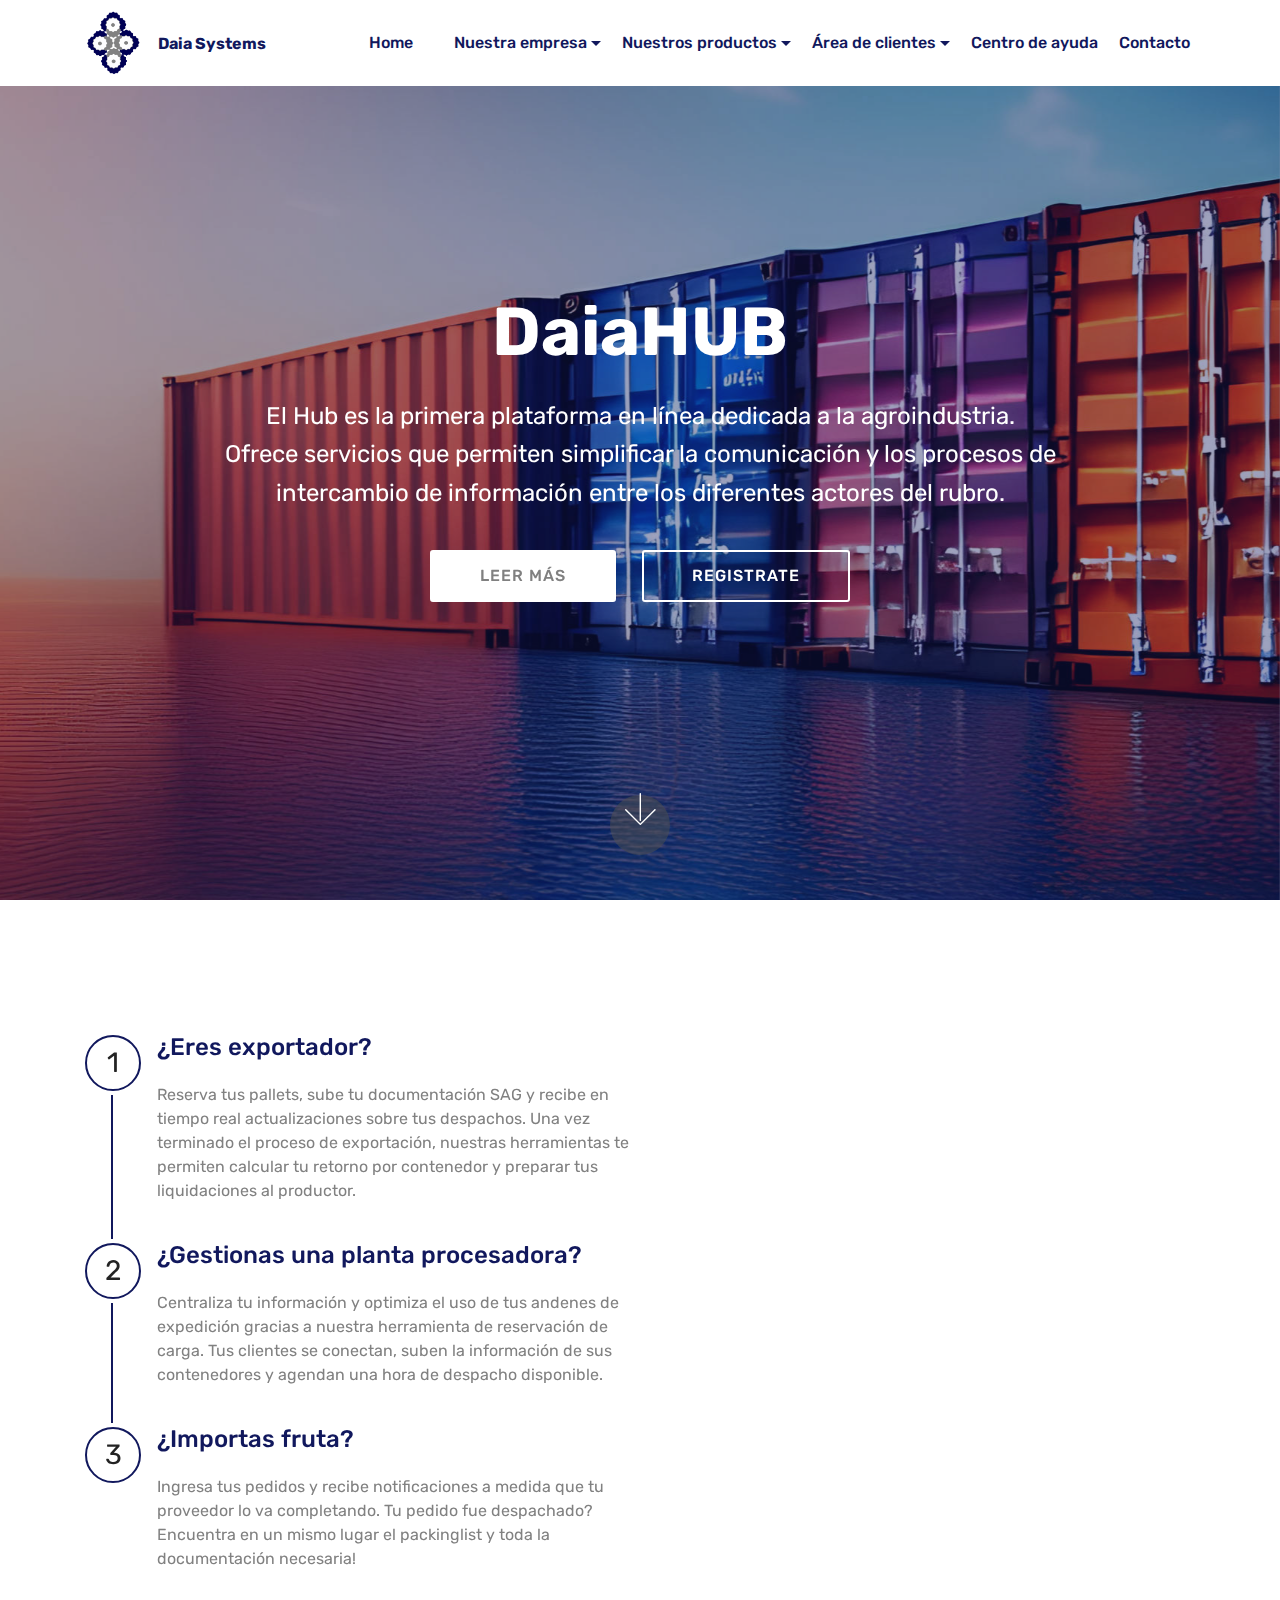
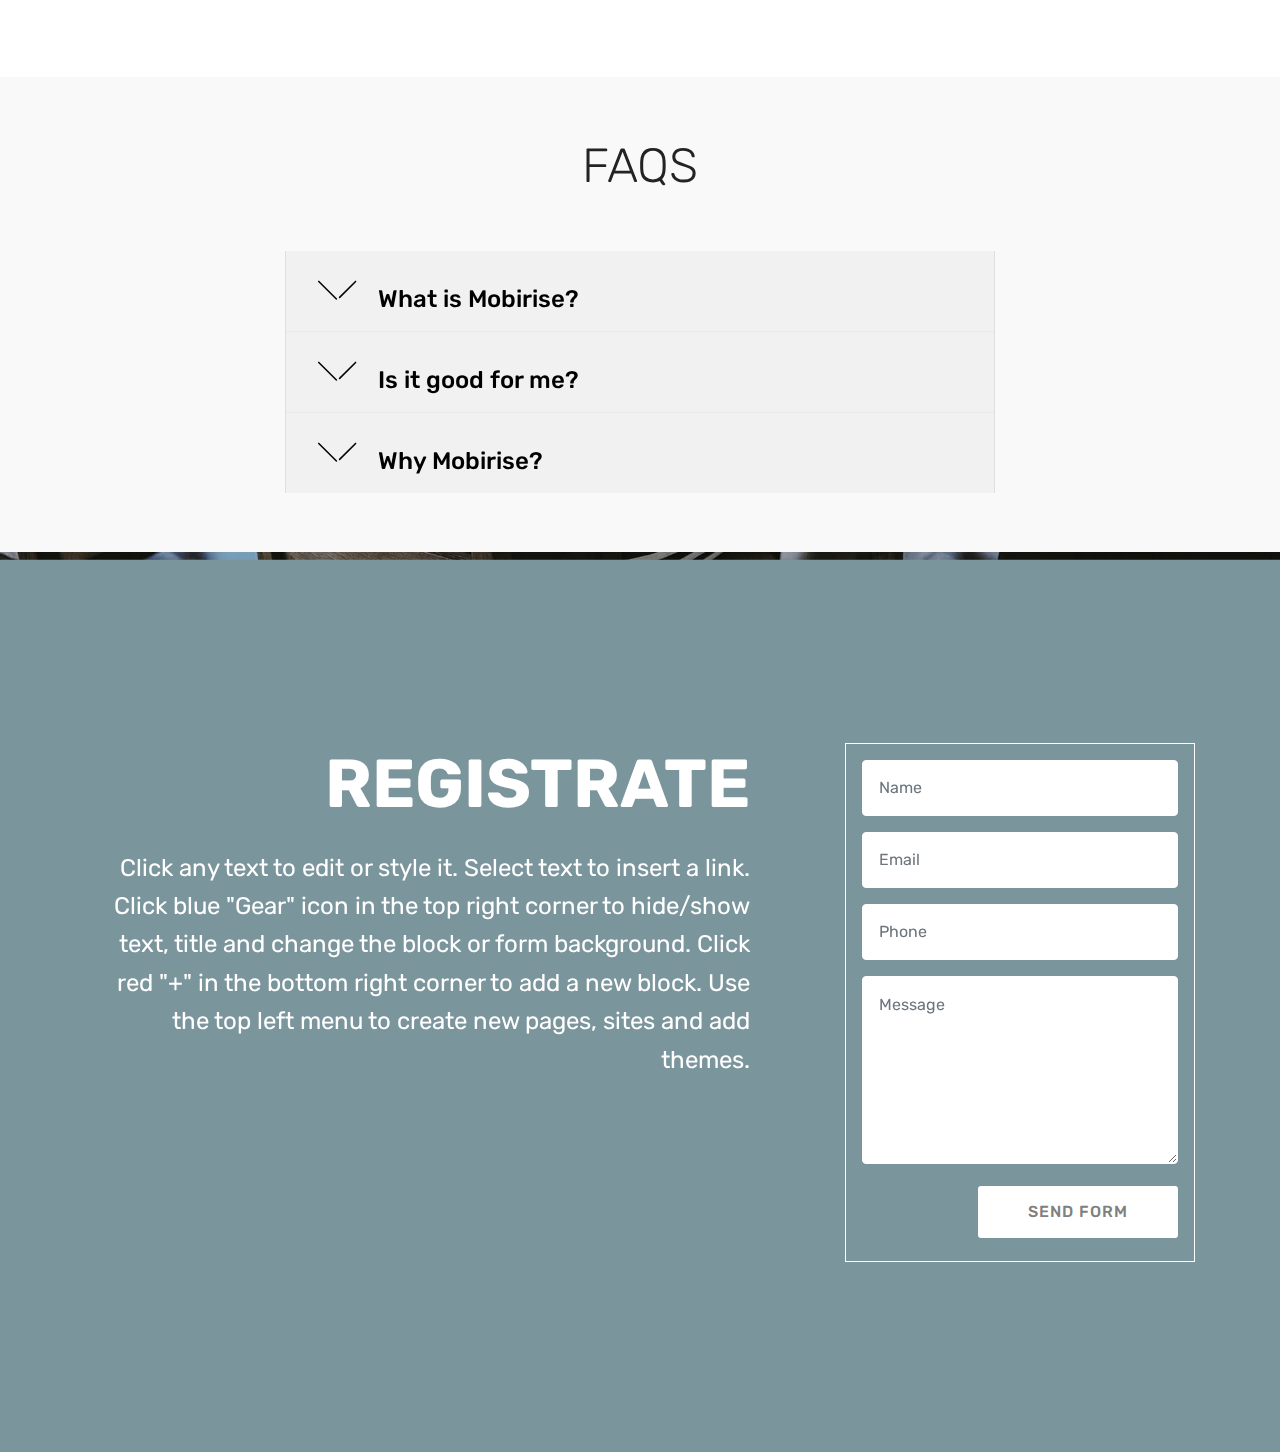
==== page1.html @ f2f2982b "Actualización sitio hub" ====
<!DOCTYPE html>
<html  >
<head>
  <!-- Site made with Mobirise Website Builder v4.12.4, https://mobirise.com -->
  <meta charset="UTF-8">
  <meta http-equiv="X-UA-Compatible" content="IE=edge">
  <meta name="generator" content="Mobirise v4.12.4, mobirise.com">
  <meta name="viewport" content="width=device-width, initial-scale=1, minimum-scale=1">
  <link rel="shortcut icon" href="assets/images/iconodaianotion-128x126.png" type="image/x-icon">
  <meta name="description" content="Website Generator Description">
  
  
  <title>HUB</title>
  <link rel="stylesheet" href="assets/web/assets/mobirise-icons/mobirise-icons.css">
  <link rel="stylesheet" href="assets/bootstrap/css/bootstrap.min.css">
  <link rel="stylesheet" href="assets/bootstrap/css/bootstrap-grid.min.css">
  <link rel="stylesheet" href="assets/bootstrap/css/bootstrap-reboot.min.css">
  <link rel="stylesheet" href="assets/tether/tether.min.css">
  <link rel="stylesheet" href="assets/dropdown/css/style.css">
  <link rel="stylesheet" href="assets/theme/css/style.css">
  <link rel="preload" as="style" href="assets/mobirise/css/mbr-additional.css"><link rel="stylesheet" href="assets/mobirise/css/mbr-additional.css" type="text/css">
  
  
  
</head>
<body>
  <section class="menu cid-qTkzRZLJNu" once="menu" id="menu1-21">

    

    <nav class="navbar navbar-expand beta-menu navbar-dropdown align-items-center navbar-fixed-top navbar-toggleable-sm">
        <button class="navbar-toggler navbar-toggler-right" type="button" data-toggle="collapse" data-target="#navbarSupportedContent" aria-controls="navbarSupportedContent" aria-expanded="false" aria-label="Toggle navigation">
            <div class="hamburger">
                <span></span>
                <span></span>
                <span></span>
                <span></span>
            </div>
        </button>
        <div class="menu-logo">
            <div class="navbar-brand">
                <span class="navbar-logo">
                    <a href="index.html#top">
                         <img src="assets/images/iconodaianotion-128x126.png" alt="Daia Systems" title="Logo Daia Systems" style="height: 4rem;">
                    </a>
                </span>
                <span class="navbar-caption-wrap"><a class="navbar-caption text-success display-4" href="index.html#top">
                        Daia Systems</a></span>
            </div>
        </div>
        <div class="collapse navbar-collapse" id="navbarSupportedContent">
            <ul class="navbar-nav nav-dropdown nav-right" data-app-modern-menu="true"><li class="nav-item">
                    <a class="nav-link link text-success display-4" href="index.html#top">
                        
                        <br>Home<br><br></a>
                </li><li class="nav-item"><a class="nav-link link text-success display-4" href="index.html#top">
                        
                        <br><br><br></a></li><li class="nav-item dropdown"><a class="nav-link link dropdown-toggle text-success display-4" href="index.html#services2-7" data-toggle="dropdown-submenu" aria-expanded="false">
                        
                        <br>Nuestra empresa<br><br></a><div class="dropdown-menu"><a class="dropdown-item text-success display-4" href="index.html#features12-19">Nuestros valores</a><a class="dropdown-item text-success display-4" href="index.html#services2-w" aria-expanded="false">Tecnología &nbsp;de punta</a><a class="dropdown-item text-success display-4" href="index.html#services2-f" aria-expanded="false">Business intelligence</a><a class="text-success dropdown-item display-4" href="index.html#clients-1b" aria-expanded="false">Nuestros clientes</a></div></li>
                <li class="nav-item dropdown">
                    <a class="nav-link link dropdown-toggle text-success display-4" href="index.html#header6-t" data-toggle="dropdown-submenu" aria-expanded="false">
                        
                        Nuestros productos</a><div class="dropdown-menu"><a class="dropdown-item text-success display-4" href="index.html#step3-k">DaiaERP</a><a class="dropdown-item text-success display-4" href="page1.html#header2-2d" aria-expanded="false">HUB</a><a class="dropdown-item text-success display-4" href="index.html#step3-o" aria-expanded="false">Harvey</a></div>
                </li><li class="nav-item dropdown"><a class="nav-link link text-success dropdown-toggle display-4" href="index.html#top" data-toggle="dropdown-submenu" aria-expanded="false">
                        
                        <br>Área de clientes<br><br></a><div class="dropdown-menu"><a class="text-success dropdown-item display-4" href="https://hub.daia.cl/auth" target="_blank">hub.daia.cl<br></a><a class="text-success dropdown-item display-4" href="https://harvey.daia.cl" target="_blank">harvey.daia.cl<br></a></div></li><li class="nav-item"><a class="nav-link link text-success display-4" href="https://help.daia.cl" aria-expanded="false" target="_blank">
                        
                        <br>Centro de ayuda<br><br></a></li><li class="nav-item"><a class="nav-link link text-success display-4" href="index.html#form4-1m">
                        
                        Contacto</a></li></ul>
            
        </div>
    </nav>
</section>

<section class="engine"><a href="https://mobirise.info/h">how to create a web page</a></section><section class="cid-tvYaC7RHfY mbr-fullscreen mbr-parallax-background" id="header2-2d">

    

    <div class="mbr-overlay" style="opacity: 0.4; background-color: rgb(17, 24, 93);"></div>

    <div class="container align-center">
        <div class="row justify-content-md-center">
            <div class="mbr-white col-md-10">
                <h1 class="mbr-section-title mbr-bold pb-3 mbr-fonts-style display-1">DaiaHUB</h1>
                
                <p class="mbr-text pb-3 mbr-fonts-style display-5">
                    El Hub es la primera plataforma en línea dedicada a la agroindustria. <br>Ofrece servicios que permiten simplificar la comunicación y los procesos de intercambio de información entre los diferentes actores del rubro.
                </p>
                <div class="mbr-section-btn"><a class="btn btn-md btn-secondary display-4" href="https://mobiri.se">LEER MÁS</a>
                    <a class="btn btn-md btn-white-outline display-4" href="https://mobiri.se">REGISTRATE</a></div>
            </div>
        </div>
    </div>
    <div class="mbr-arrow hidden-sm-down" aria-hidden="true">
        <a href="#next">
            <i class="mbri-down mbr-iconfont"></i>
        </a>
    </div>
</section>

<section class="step3 cid-tvY8BlOz8v" id="step3-28">

    

    
    
    <div class="container">
        
        
        <div class="media-container-row">
            <div class="media-block" style="width: 49%;">
                <div class="mbr-figure">
                    <img src="assets/images/hub.gif" alt="" title="">
                </div>
            </div>
            <div class="step-container">
                <div class="card separline pb-4">
                    <div class="step-element d-flex">
                        <div class="step-wrapper pr-3">
                            <div class="step d-flex align-items-center justify-content-center">
                                1
                            </div>
                        </div>          
                        <div class="step-text-content">
                            <h4 class="mbr-step-title pb-3 mbr-fonts-style display-5">¿Eres exportador?
</h4>
                            <p class="mbr-step-text mbr-fonts-style display-7">Reserva tus pallets, sube tu documentación SAG y recibe en tiempo real actualizaciones sobre tus despachos. Una vez terminado el proceso de exportación, nuestras herramientas te permiten calcular tu retorno por contenedor y preparar tus liquidaciones al productor.<br></p>
                        </div>
                    </div>
                </div>

                <div class="card separline pb-4">
                    <div class="step-element d-flex">
                        <div class="step-wrapper pr-3">
                            <div class="step d-flex align-items-center justify-content-center">
                                2
                            </div>
                        </div>          
                        <div class="step-text-content">
                            <h4 class="mbr-step-title pb-3 mbr-fonts-style display-5">¿Gestionas una planta procesadora?
</h4>
                            <p class="mbr-step-text mbr-fonts-style display-7">Centraliza tu información y optimiza el uso de tus andenes de expedición gracias a nuestra herramienta de reservación de carga. Tus clientes se conectan, suben la información de sus contenedores y agendan una hora de despacho disponible.<br></p>
                        </div>
                    </div>
                </div>

                <div class="card">
                    <div class="step-element d-flex">
                        <div class="step-wrapper pr-3">
                            <div class="step d-flex align-items-center justify-content-center">
                                3
                            </div>
                        </div>          
                        <div class="step-text-content">
                            <h4 class="mbr-step-title pb-3 mbr-fonts-style display-5">¿Importas fruta?
</h4>
                            <p class="mbr-step-text mbr-fonts-style display-7">
                                Ingresa tus pedidos y recibe notificaciones a medida que tu proveedor lo va completando. Tu pedido fue despachado? Encuentra en un mismo lugar el packinglist y toda la documentación necesaria!</p>
                        </div>
                    </div>
                </div>

                

                

                

                

                

                
            </div>
        </div>
    </div>
</section>

<section class="accordion1 cid-tvYa6S0hgz" id="accordion1-2b">

    

    
    <div class="container">
        <div class="media-container-row">
            <div class="col-12 col-md-8">
                <div class="section-head text-center space30">
                    <h2 class="mbr-section-title pb-5 mbr-fonts-style display-2">FAQS</h2>
                </div>
                <div class="clearfix"></div>
                <div id="bootstrap-accordion_22" class="panel-group accordionStyles accordion" role="tablist" aria-multiselectable="true">
                    <div class="card">
                        <div class="card-header" role="tab" id="headingOne">
                            <a role="button" class="panel-title collapsed text-black" data-toggle="collapse" data-core="" href="#collapse1_22" aria-expanded="false" aria-controls="collapse1">
                                <h4 class="mbr-fonts-style display-5">
                                    <span class="sign mbr-iconfont mbri-arrow-down inactive"></span>
                                    What is Mobirise?
                                </h4>
                            </a>
                        </div>
                        <div id="collapse1_22" class="panel-collapse noScroll collapse " role="tabpanel" aria-labelledby="headingOne" data-parent="#bootstrap-accordion_22">
                            <div class="panel-body p-4">
                                <p class="mbr-fonts-style panel-text display-7">
                                    Mobirise is an offline app for Window and Mac to easily create small/medium
                                    websites, landing pages, online resumes and portfolios, promo sites for apps,
                                    events, services and products.</p>
                            </div>
                        </div>
                    </div>
                    <div class="card">
                        <div class="card-header" role="tab" id="headingTwo">
                            <a role="button" class="collapsed panel-title text-black" data-toggle="collapse" data-core="" href="#collapse2_22" aria-expanded="false" aria-controls="collapse2">
                                <h4 class="mbr-fonts-style display-5">
                                    <span class="sign mbr-iconfont mbri-arrow-down inactive"></span> Is it good for me?
                                </h4>
                            </a>

                        </div>
                        <div id="collapse2_22" class="panel-collapse noScroll collapse" role="tabpanel" aria-labelledby="headingTwo" data-parent="#bootstrap-accordion_22">
                            <div class="panel-body p-4">
                                <p class="mbr-fonts-style panel-text display-7">
                                    Mobirise is perfect for non-techies who are not familiar with the intricacies of web
                                    development and for designers who prefer to work as visually as possible, without
                                    fighting with code. Also great for pro-coders for fast prototyping and small
                                    customers' projects.</p>
                            </div>
                        </div>
                    </div>
                    <div class="card">
                        <div class="card-header" role="tab" id="headingThree">
                            <a role="button" class="collapsed text-black panel-title" data-toggle="collapse" data-core="" href="#collapse3_22" aria-expanded="false" aria-controls="collapse3">
                                <h4 class="mbr-fonts-style display-5">
                                    <span class="sign mbr-iconfont mbri-arrow-down inactive"></span> Why Mobirise?
                                </h4>
                            </a>
                        </div>
                        <div id="collapse3_22" class="panel-collapse noScroll collapse" role="tabpanel" aria-labelledby="headingThree" data-parent="#bootstrap-accordion_22">
                            <div class="panel-body p-4">
                                <p class="mbr-fonts-style panel-text display-7">
                                    Key differences from traditional builders:<br>* Minimalistic, extremely
                                    <strong>easy-to-use</strong> interface<br>* <strong>Mobile</strong>-friendliness,
                                    latest website blocks and techniques "out-the-box"<br>* <strong>Free</strong> for
                                    commercial and non-profit use</p>
                            </div>
                        </div>
                    </div>
                    
                    
                    
                </div>
            </div>
        </div>
    </div>
</section>

<section class="header15 cid-tvYdKHNhNS mbr-fullscreen mbr-parallax-background" id="header15-2e">

    

    <div class="mbr-overlay" style="opacity: 0.5; background-color: rgb(7, 59, 76);"></div>

    <div class="container align-right">
        <div class="row">
            <div class="mbr-white col-lg-8 col-md-7 content-container">
                <h1 class="mbr-section-title mbr-bold pb-3 mbr-fonts-style display-1">
                    REGISTRATE</h1>
                <p class="mbr-text pb-3 mbr-fonts-style display-5">
                    Click any text to edit or style it. Select text to insert a link. Click blue "Gear" icon in the top right corner to hide/show  text, title and change the block or form background. Click red "+" in the bottom right corner to add a new block. Use the top left menu to create new pages, sites and add themes.
                </p>
            </div>
            <div class="col-lg-4 col-md-5">
                <div class="form-container">
                    <div class="media-container-column" data-form-type="formoid">
                        <!---Formbuilder Form--->
                        <form action="https://mobirise.com/" method="POST" class="mbr-form form-with-styler" data-form-title="Mobirise Form"><input type="hidden" name="email" data-form-email="true" value="pmsqwynL2F4c7VDmWFTCvxJnH+8sdF4yNVd6l8KzuUkl09OdUaQyr9ej6Akmvgu9J/Y42cC2Zi38h5bvIf32lpMRcjYBQzKMDoYHR3pNZw5FFrDECnSX/8XOHJuhZiQ2">
                            <div class="row">
                                <div hidden="hidden" data-form-alert="" class="alert alert-success col-12">Thanks for filling out the form!</div>
                                <div hidden="hidden" data-form-alert-danger="" class="alert alert-danger col-12">
                                </div>
                            </div>
                            <div class="dragArea row">
                                <div class="col-md-12 form-group " data-for="name">
                                    <input type="text" name="name" placeholder="Name" data-form-field="Name" required="required" class="form-control px-3 display-7" id="name-header15-2e">
                                </div>
                                <div class="col-md-12 form-group " data-for="email">
                                    <input type="email" name="email" placeholder="Email" data-form-field="Email" required="required" class="form-control px-3 display-7" id="email-header15-2e">
                                </div>
                                <div data-for="phone" class="col-md-12 form-group ">
                                    <input type="tel" name="phone" placeholder="Phone" data-form-field="Phone" class="form-control px-3 display-7" id="phone-header15-2e">
                                </div>
                                <div data-for="message" class="col-md-12 form-group ">
                                    <textarea name="message" placeholder="Message" data-form-field="Message" class="form-control px-3 display-7" id="message-header15-2e"></textarea>
                                </div>
                                <div class="col-md-12 input-group-btn">
                                    <button type="submit" class="btn btn-secondary btn-form display-4">SEND FORM</button>
                                </div>
                            </div>
                        </form><!---Formbuilder Form--->
                    </div>
                </div>
            </div>
        </div>
    </div>
    
</section>


  <script src="assets/web/assets/jquery/jquery.min.js"></script>
  <script src="assets/popper/popper.min.js"></script>
  <script src="assets/bootstrap/js/bootstrap.min.js"></script>
  <script src="assets/parallax/jarallax.min.js"></script>
  <script src="assets/smoothscroll/smooth-scroll.js"></script>
  <script src="assets/tether/tether.min.js"></script>
  <script src="assets/dropdown/js/nav-dropdown.js"></script>
  <script src="assets/dropdown/js/navbar-dropdown.js"></script>
  <script src="assets/touchswipe/jquery.touch-swipe.min.js"></script>
  <script src="assets/mbr-switch-arrow/mbr-switch-arrow.js"></script>
  <script src="assets/theme/js/script.js"></script>
  <script src="assets/formoid/formoid.min.js"></script>
  
  
</body>
</html>
---- assets/web/assets/mobirise-icons/mobirise-icons.css ----
@font-face {
  font-family: 'MobiriseIcons';
  src:  url('mobirise-icons.eot?spat4u');
  src:  url('mobirise-icons.eot?spat4u#iefix') format('embedded-opentype'),
    url('mobirise-icons.ttf?spat4u') format('truetype'),
    url('mobirise-icons.woff?spat4u') format('woff'),
    url('mobirise-icons.svg?spat4u#MobiriseIcons') format('svg');
  font-weight: normal;
  font-style: normal;
  font-display: swap;
}

[class^="mbri-"], [class*=" mbri-"] {
  /* use !important to prevent issues with browser extensions that change fonts */
  font-family: MobiriseIcons !important;
  speak: none;
  font-style: normal;
  font-weight: normal;
  font-variant: normal;
  text-transform: none;
  line-height: 1;

  /* Better Font Rendering =========== */
  -webkit-font-smoothing: antialiased;
  -moz-osx-font-smoothing: grayscale;
}

.mbri-add-submenu:before {
  content: "\e900";
}
.mbri-alert:before {
  content: "\e901";
}
.mbri-align-center:before {
  content: "\e902";
}
.mbri-align-justify:before {
  content: "\e903";
}
.mbri-align-left:before {
  content: "\e904";
}
.mbri-align-right:before {
  content: "\e905";
}
.mbri-android:before {
  content: "\e906";
}
.mbri-apple:before {
  content: "\e907";
}
.mbri-arrow-down:before {
  content: "\e908";
}
.mbri-arrow-next:before {
  content: "\e909";
}
.mbri-arrow-prev:before {
  content: "\e90a";
}
.mbri-arrow-up:before {
  content: "\e90b";
}
.mbri-bold:before {
  content: "\e90c";
}
.mbri-bookmark:before {
  content: "\e90d";
}
.mbri-bootstrap:before {
  content: "\e90e";
}
.mbri-briefcase:before {
  content: "\e90f";
}
.mbri-browse:before {
  content: "\e910";
}
.mbri-bulleted-list:before {
  content: "\e911";
}
.mbri-calendar:before {
  content: "\e912";
}
.mbri-camera:before {
  content: "\e913";
}
.mbri-cart-add:before {
  content: "\e914";
}
.mbri-cart-full:before {
  content: "\e915";
}
.mbri-cash:before {
  content: "\e916";
}
.mbri-change-style:before {
  content: "\e917";
}
.mbri-chat:before {
  content: "\e918";
}
.mbri-clock:before {
  content: "\e919";
}
.mbri-close:before {
  content: "\e91a";
}
.mbri-cloud:before {
  content: "\e91b";
}
.mbri-code:before {
  content: "\e91c";
}
.mbri-contact-form:before {
  content: "\e91d";
}
.mbri-credit-card:before {
  content: "\e91e";
}
.mbri-cursor-click:before {
  content: "\e91f";
}
.mbri-cust-feedback:before {
  content: "\e920";
}
.mbri-database:before {
  content: "\e921";
}
.mbri-delivery:before {
  content: "\e922";
}
.mbri-desktop:before {
  content: "\e923";
}
.mbri-devices:before {
  content: "\e924";
}
.mbri-down:before {
  content: "\e925";
}
.mbri-download:before {
  content: "\e989";
}
.mbri-drag-n-drop:before {
  content: "\e927";
}
.mbri-drag-n-drop2:before {
  content: "\e928";
}
.mbri-edit:before {
  content: "\e929";
}
.mbri-edit2:before {
  content: "\e92a";
}
.mbri-error:before {
  content: "\e92b";
}
.mbri-extension:before {
  content: "\e92c";
}
.mbri-features:before {
  content: "\e92d";
}
.mbri-file:before {
  content: "\e92e";
}
.mbri-flag:before {
  content: "\e92f";
}
.mbri-folder:before {
  content: "\e930";
}
.mbri-gift:before {
  content: "\e931";
}
.mbri-github:before {
  content: "\e932";
}
.mbri-globe:before {
  content: "\e933";
}
.mbri-globe-2:before {
  content: "\e934";
}
.mbri-growing-chart:before {
  content: "\e935";
}
.mbri-hearth:before {
  content: "\e936";
}
.mbri-help:before {
  content: "\e937";
}
.mbri-home:before {
  content: "\e938";
}
.mbri-hot-cup:before {
  content: "\e939";
}
.mbri-idea:before {
  content: "\e93a";
}
.mbri-image-gallery:before {
  content: "\e93b";
}
.mbri-image-slider:before {
  content: "\e93c";
}
.mbri-info:before {
  content: "\e93d";
}
.mbri-italic:before {
  content: "\e93e";
}
.mbri-key:before {
  content: "\e93f";
}
.mbri-laptop:before {
  content: "\e940";
}
.mbri-layers:before {
  content: "\e941";
}
.mbri-left-right:before {
  content: "\e942";
}
.mbri-left:before {
  content: "\e943";
}
.mbri-letter:before {
  content: "\e944";
}
.mbri-like:before {
  content: "\e945";
}
.mbri-link:before {
  content: "\e946";
}
.mbri-lock:before {
  content: "\e947";
}
.mbri-login:before {
  content: "\e948";
}
.mbri-logout:before {
  content: "\e949";
}
.mbri-magic-stick:before {
  content: "\e94a";
}
.mbri-map-pin:before {
  content: "\e94b";
}
.mbri-menu:before {
  content: "\e94c";
}
.mbri-mobile:before {
  content: "\e94d";
}
.mbri-mobile2:before {
  content: "\e94e";
}
.mbri-mobirise:before {
  content: "\e94f";
}
.mbri-more-horizontal:before {
  content: "\e950";
}
.mbri-more-vertical:before {
  content: "\e951";
}
.mbri-music:before {
  content: "\e952";
}
.mbri-new-file:before {
  content: "\e953";
}
.mbri-numbered-list:before {
  content: "\e954";
}
.mbri-opened-folder:before {
  content: "\e955";
}
.mbri-pages:before {
  content: "\e956";
}
.mbri-paper-plane:before {
  content: "\e957";
}
.mbri-paperclip:before {
  content: "\e958";
}
.mbri-photo:before {
  content: "\e959";
}
.mbri-photos:before {
  content: "\e95a";
}
.mbri-pin:before {
  content: "\e95b";
}
.mbri-play:before {
  content: "\e95c";
}
.mbri-plus:before {
  content: "\e95d";
}
.mbri-preview:before {
  content: "\e95e";
}
.mbri-print:before {
  content: "\e95f";
}
.mbri-protect:before {
  content: "\e960";
}
.mbri-question:before {
  content: "\e961";
}
.mbri-quote-left:before {
  content: "\e962";
}
.mbri-quote-right:before {
  content: "\e963";
}
.mbri-refresh:before {
  content: "\e964";
}
.mbri-responsive:before {
  content: "\e965";
}
.mbri-right:before {
  content: "\e966";
}
.mbri-rocket:before {
  content: "\e967";
}
.mbri-sad-face:before {
  content: "\e968";
}
.mbri-sale:before {
  content: "\e969";
}
.mbri-save:before {
  content: "\e96a";
}
.mbri-search:before {
  content: "\e96b";
}
.mbri-setting:before {
  content: "\e96c";
}
.mbri-setting2:before {
  content: "\e96d";
}
.mbri-setting3:before {
  content: "\e96e";
}
.mbri-share:before {
  content: "\e96f";
}
.mbri-shopping-bag:before {
  content: "\e970";
}
.mbri-shopping-basket:before {
  content: "\e971";
}
.mbri-shopping-cart:before {
  content: "\e972";
}
.mbri-sites:before {
  content: "\e973";
}
.mbri-smile-face:before {
  content: "\e974";
}
.mbri-speed:before {
  content: "\e975";
}
.mbri-star:before {
  content: "\e976";
}
.mbri-success:before {
  content: "\e977";
}
.mbri-sun:before {
  content: "\e978";
}
.mbri-sun2:before {
  content: "\e979";
}
.mbri-tablet:before {
  content: "\e97a";
}
.mbri-tablet-vertical:before {
  content: "\e97b";
}
.mbri-target:before {
  content: "\e97c";
}
.mbri-timer:before {
  content: "\e97d";
}
.mbri-to-ftp:before {
  content: "\e97e";
}
.mbri-to-local-drive:before {
  content: "\e97f";
}
.mbri-touch-swipe:before {
  content: "\e980";
}
.mbri-touch:before {
  content: "\e981";
}
.mbri-trash:before {
  content: "\e982";
}
.mbri-underline:before {
  content: "\e983";
}
.mbri-unlink:before {
  content: "\e984";
}
.mbri-unlock:before {
  content: "\e985";
}
.mbri-up-down:before {
  content: "\e986";
}
.mbri-up:before {
  content: "\e987";
}
.mbri-update:before {
  content: "\e988";
}
.mbri-upload:before {
 content: "\e926"; 
}
.mbri-user:before {
  content: "\e98a";
}
.mbri-user2:before {
  content: "\e98b";
}
.mbri-users:before {
  content: "\e98c";
}
.mbri-video:before {
  content: "\e98d";
}
.mbri-video-play:before {
  content: "\e98e";
}
.mbri-watch:before {
  content: "\e98f";
}
.mbri-website-theme:before {
  content: "\e990";
}
.mbri-wifi:before {
  content: "\e991";
}
.mbri-windows:before {
  content: "\e992";
}
.mbri-zoom-out:before {
  content: "\e993";
}
.mbri-redo:before {
  content: "\e994";
}
.mbri-undo:before {
  content: "\e995";
}
---- assets/dropdown/css/style.css ----
.navbar-dropdown {
  left: 0;
  padding: 0;
  position: absolute;
  right: 0;
  top: 0;
  transition: all 0.45s ease;
  z-index: 1030;
  background: #282828; }
  .navbar-dropdown .navbar-logo {
    margin-right: 0.8rem;
    transition: margin 0.3s ease-in-out;
    vertical-align: middle; }
    .navbar-dropdown .navbar-logo img {
      height: 3.125rem;
      transition: all 0.3s ease-in-out; }
    .navbar-dropdown .navbar-logo.mbr-iconfont {
      font-size: 3.125rem;
      line-height: 3.125rem; }
  .navbar-dropdown .navbar-caption {
    font-weight: 700;
    white-space: normal;
    vertical-align: -4px;
    line-height: 3.125rem !important; }
    .navbar-dropdown .navbar-caption, .navbar-dropdown .navbar-caption:hover {
      color: inherit;
      text-decoration: none; }
  .navbar-dropdown .mbr-iconfont + .navbar-caption {
    vertical-align: -1px; }
  .navbar-dropdown.navbar-fixed-top {
    position: fixed; }
  .navbar-dropdown .navbar-brand span {
    vertical-align: -4px; }
  .navbar-dropdown.bg-color.transparent {
    background: none; }
  .navbar-dropdown.navbar-short .navbar-brand {
    padding: 0.625rem 0; }
    .navbar-dropdown.navbar-short .navbar-brand span {
      vertical-align: -1px; }
  .navbar-dropdown.navbar-short .navbar-caption {
    line-height: 2.375rem !important;
    vertical-align: -2px; }
  .navbar-dropdown.navbar-short .navbar-logo {
    margin-right: 0.5rem; }
    .navbar-dropdown.navbar-short .navbar-logo img {
      height: 2.375rem; }
    .navbar-dropdown.navbar-short .navbar-logo.mbr-iconfont {
      font-size: 2.375rem;
      line-height: 2.375rem; }
  .navbar-dropdown.navbar-short .mbr-table-cell {
    height: 3.625rem; }
  .navbar-dropdown .navbar-close {
    left: 0.6875rem;
    position: fixed;
    top: 0.75rem;
    z-index: 1000; }
  .navbar-dropdown .hamburger-icon {
    content: "";
    display: inline-block;
    vertical-align: middle;
    width: 16px;
    -webkit-box-shadow: 0 -6px 0 1px #282828,0 0 0 1px #282828,0 6px 0 1px #282828;
    -moz-box-shadow: 0 -6px 0 1px #282828,0 0 0 1px #282828,0 6px 0 1px #282828;
    box-shadow: 0 -6px 0 1px #282828,0 0 0 1px #282828,0 6px 0 1px #282828; }

.dropdown-menu .dropdown-toggle[data-toggle="dropdown-submenu"]::after {
  border-bottom: 0.35em solid transparent;
  border-left: 0.35em solid;
  border-right: 0;
  border-top: 0.35em solid transparent;
  margin-left: 0.3rem; }

.dropdown-menu .dropdown-item:focus {
  outline: 0; }

.nav-dropdown {
  font-size: 0.75rem;
  font-weight: 500;
  height: auto !important; }
  .nav-dropdown .nav-btn {
    padding-left: 1rem; }
  .nav-dropdown .link {
    margin: .667em 1.667em;
    font-weight: 500;
    padding: 0;
    transition: color .2s ease-in-out; }
    .nav-dropdown .link.dropdown-toggle {
      margin-right: 2.583em; }
      .nav-dropdown .link.dropdown-toggle::after {
        margin-left: .25rem;
        border-top: 0.35em solid;
        border-right: 0.35em solid transparent;
        border-left: 0.35em solid transparent;
        border-bottom: 0; }
      .nav-dropdown .link.dropdown-toggle[aria-expanded="true"] {
        margin: 0;
        padding: 0.667em 3.263em  0.667em 1.667em; }
  .nav-dropdown .link::after,
  .nav-dropdown .dropdown-item::after {
    color: inherit; }
  .nav-dropdown .btn {
    font-size: 0.75rem;
    font-weight: 700;
    letter-spacing: 0;
    margin-bottom: 0;
    padding-left: 1.25rem;
    padding-right: 1.25rem; }
  .nav-dropdown .dropdown-menu {
    border-radius: 0;
    border: 0;
    left: 0;
    margin: 0;
    padding-bottom: 1.25rem;
    padding-top: 1.25rem;
    position: relative; }
  .nav-dropdown .dropdown-submenu {
    margin-left: 0.125rem;
    top: 0; }
  .nav-dropdown .dropdown-item {
    font-weight: 500;
    line-height: 2;
    padding: 0.3846em 4.615em 0.3846em 1.5385em;
    position: relative;
    transition: color .2s ease-in-out, background-color .2s ease-in-out; }
    .nav-dropdown .dropdown-item::after {
      margin-top: -0.3077em;
      position: absolute;
      right: 1.1538em;
      top: 50%; }
    .nav-dropdown .dropdown-item:focus, .nav-dropdown .dropdown-item:hover {
      background: none; }

@media (max-width: 767px) {
  .nav-dropdown.navbar-toggleable-sm {
    bottom: 0;
    display: none;
    left: 0;
    overflow-x: hidden;
    position: fixed;
    top: 0;
    transform: translateX(-100%);
    -ms-transform: translateX(-100%);
    -webkit-transform: translateX(-100%);
    width: 18.75rem;
    z-index: 999; } }
.nav-dropdown.navbar-toggleable-xl {
  bottom: 0;
  display: none;
  left: 0;
  overflow-x: hidden;
  position: fixed;
  top: 0;
  transform: translateX(-100%);
  -ms-transform: translateX(-100%);
  -webkit-transform: translateX(-100%);
  width: 18.75rem;
  z-index: 999; }

.nav-dropdown-sm {
  display: block !important;
  overflow-x: hidden;
  overflow: auto;
  padding-top: 3.875rem; }
  .nav-dropdown-sm::after {
    content: "";
    display: block;
    height: 3rem;
    width: 100%; }
  .nav-dropdown-sm.collapse.in ~ .navbar-close {
    display: block !important; }
  .nav-dropdown-sm.collapsing, .nav-dropdown-sm.collapse.in {
    transform: translateX(0);
    -ms-transform: translateX(0);
    -webkit-transform: translateX(0);
    transition: all 0.25s ease-out;
    -webkit-transition: all 0.25s ease-out;
    background: #282828; }
  .nav-dropdown-sm.collapsing[aria-expanded="false"] {
    transform: translateX(-100%);
    -ms-transform: translateX(-100%);
    -webkit-transform: translateX(-100%); }
  .nav-dropdown-sm .nav-item {
    display: block;
    margin-left: 0 !important;
    padding-left: 0; }
  .nav-dropdown-sm .link,
  .nav-dropdown-sm .dropdown-item {
    border-top: 1px dotted rgba(255, 255, 255, 0.1);
    font-size: 0.8125rem;
    line-height: 1.6;
    margin: 0 !important;
    padding: 0.875rem 2.4rem 0.875rem 1.5625rem !important;
    position: relative;
    white-space: normal; }
    .nav-dropdown-sm .link:focus, .nav-dropdown-sm .link:hover,
    .nav-dropdown-sm .dropdown-item:focus,
    .nav-dropdown-sm .dropdown-item:hover {
      background: rgba(0, 0, 0, 0.2) !important;
      color: #c0a375; }
  .nav-dropdown-sm .nav-btn {
    position: relative;
    padding: 1.5625rem 1.5625rem 0 1.5625rem; }
    .nav-dropdown-sm .nav-btn::before {
      border-top: 1px dotted rgba(255, 255, 255, 0.1);
      content: "";
      left: 0;
      position: absolute;
      top: 0;
      width: 100%; }
    .nav-dropdown-sm .nav-btn + .nav-btn {
      padding-top: 0.625rem; }
      .nav-dropdown-sm .nav-btn + .nav-btn::before {
        display: none; }
  .nav-dropdown-sm .btn {
    padding: 0.625rem 0; }
  .nav-dropdown-sm .dropdown-toggle[data-toggle="dropdown-submenu"]::after {
    margin-left: .25rem;
    border-top: 0.35em solid;
    border-right: 0.35em solid transparent;
    border-left: 0.35em solid transparent;
    border-bottom: 0; }
  .nav-dropdown-sm .dropdown-toggle[data-toggle="dropdown-submenu"][aria-expanded="true"]::after {
    border-top: 0;
    border-right: 0.35em solid transparent;
    border-left: 0.35em solid transparent;
    border-bottom: 0.35em solid; }
  .nav-dropdown-sm .dropdown-menu {
    margin: 0;
    padding: 0;
    position: relative;
    top: 0;
    left: 0;
    width: 100%;
    border: 0;
    float: none;
    border-radius: 0;
    background: none; }
  .nav-dropdown-sm .dropdown-submenu {
    left: 100%;
    margin-left: 0.125rem;
    margin-top: -1.25rem;
    top: 0; }

.navbar-toggleable-sm .nav-dropdown .dropdown-menu {
  position: absolute; }

.navbar-toggleable-sm .nav-dropdown .dropdown-submenu {
  left: 100%;
  margin-left: 0.125rem;
  margin-top: -1.25rem;
  top: 0; }

.navbar-toggleable-sm.opened .nav-dropdown .dropdown-menu {
  position: relative; }

.navbar-toggleable-sm.opened .nav-dropdown .dropdown-submenu {
  left: 0;
  margin-left: 00rem;
  margin-top: 0rem;
  top: 0; }

.is-builder .nav-dropdown.collapsing {
  transition: none !important; }

/*# sourceMappingURL=style.css.map */
---- assets/theme/css/style.css ----
/*!
 * Mobirise v4 theme (https://mobirise.com/)
 * Copyright 2017 Mobirise
 */
section {
  background-color: #eeeeee;
}

.form-control:focus {
  box-shadow: none;
}

:focus {
  outline: none;
}

body {
  font-style: normal;
  line-height: 1.5;
}

section,
.container,
.container-fluid {
  position: relative;
  word-wrap: break-word;
}

a.mbr-iconfont:hover {
  text-decoration: none;
}

.article .lead p,
.article .lead ul,
.article .lead ol,
.article .lead pre,
.article .lead blockquote {
  margin-bottom: 0;
}

ul,
ol,
pre,
blockquote {
  margin-bottom: 2.3125rem;
}

pre {
  background: #f4f4f4;
  padding: 10px 24px;
  white-space: pre-wrap;
}

.inactive {
  -webkit-user-select: none;
  -moz-user-select: none;
  -ms-user-select: none;
  user-select: none;
  pointer-events: none;
  -webkit-user-drag: none;
  user-drag: none;
}

.mbr-section__comments .row {
  justify-content: center;
  -webkit-justify-content: center;
}

a {
  font-style: normal;
  font-weight: 400;
  cursor: pointer;
}

a, a:hover {
  text-decoration: none;
}

figure {
  margin-bottom: 0;
}

body {
  color: #232323;
}

h1,
h2,
h3,
h4,
h5,
h6,
.h1,
.h2,
.h3,
.h4,
.h5,
.h6,
.display-1,
.display-2,
.display-3,
.display-4 {
  line-height: 1;
  word-break: break-word;
  word-wrap: break-word;
}

.mbr-section-title {
  font-style: normal;
  line-height: 1.2;
}

.mbr-section-subtitle {
  line-height: 1.3;
}

.mbr-text {
  font-style: normal;
  line-height: 1.6;
}

b,
strong {
  font-weight: bold;
}

blockquote {
  padding: 10px 0 10px 20px;
  position: relative;
  border-left: 2px solid;
  border-color: #ff3366;
}

input:-webkit-autofill, input:-webkit-autofill:hover, input:-webkit-autofill:focus, input:-webkit-autofill:active {
  transition-delay: 9999s;
  transition-property: background-color, color;
}

textarea[type='hidden'] {
  display: none;
}

body {
  position: relative;
}

section {
  background-position: 50% 50%;
  background-repeat: no-repeat;
  background-size: cover;
}

section .mbr-background-video,
section .mbr-background-video-preview {
  position: absolute;
  bottom: 0;
  left: 0;
  right: 0;
  top: 0;
}

.hidden {
  visibility: hidden;
}

.mbr-z-index20 {
  z-index: 20;
}

/*! Base colors */
.mbr-white {
  color: #ffffff;
}

.mbr-black {
  color: #000000;
}

.mbr-bg-white {
  background-color: #ffffff;
}

.mbr-bg-black {
  background-color: #000000;
}

/*! Text-aligns */
.align-left {
  text-align: left;
}

.align-center {
  text-align: center;
}

.align-right {
  text-align: right;
}

@media (max-width: 767px) {
  .align-left,
  .align-center,
  .align-right,
  .mbr-section-btn,
  .mbr-section-title {
    text-align: center;
  }
}

/*! Font-weight  */
.mbr-light {
  font-weight: 300;
}

.mbr-regular {
  font-weight: 400;
}

.mbr-semibold {
  font-weight: 500;
}

.mbr-bold {
  font-weight: 700;
}

/*! Media  */
.media-size-item {
  -moz-flex: 1 1 auto;
  -o-flex: 1 1 auto;
  flex: 1 1 auto;
}

.media-content {
  flex-basis: 100%;
}

.media-container-row {
  display: flex;
  flex-direction: row;
  flex-wrap: wrap;
  justify-content: center;
  align-content: center;
  align-items: start;
}

.media-container-row .media-size-item {
  width: 400px;
}

.media-container-column {
  display: flex;
  flex-direction: column;
  flex-wrap: wrap;
  justify-content: center;
  align-content: center;
  align-items: stretch;
}

.media-container-column > * {
  width: 100%;
}

@media (min-width: 992px) {
  .media-container-row {
    flex-wrap: nowrap;
  }
}

figure {
  overflow: hidden;
}

figure[mbr-media-size] {
  transition: width 0.1s;
}

.mbr-figure img,
.mbr-figure iframe {
  display: block;
  width: 100%;
}

.card {
  background-color: transparent;
  border: none;
}

.card-box {
  width: 100%;
}

.card-img {
  text-align: center;
  flex-shrink: 0;
  -webkit-flex-shrink: 0;
}

.media {
  max-width: 100%;
  margin: 0 auto;
}

.mbr-figure {
  -ms-grid-row-align: center;
  align-self: center;
}

.media-container > div {
  max-width: 100%;
}

.mbr-figure img,
.card-img img {
  width: 100%;
}

@media (max-width: 991px) {
  .media-size-item {
    width: auto !important;
  }
  .media {
    width: auto;
  }
  .mbr-figure {
    width: 100% !important;
  }
}

/*! Buttons */
.btn {
  font-weight: 500;
  border-width: 2px;
  font-style: normal;
  letter-spacing: 1px;
  margin: .4rem .8rem;
  white-space: normal;
  transition: all .3s ease-in-out;
  display: inline-flex;
  align-items: center;
  justify-content: center;
  word-break: break-word;
  -webkit-align-items: center;
  -webkit-justify-content: center;
  display: -webkit-inline-flex;
}

.btn-sm {
  font-weight: 500;
  letter-spacing: 1px;
  transition: all .3s ease-in-out;
}

.btn-md {
  font-weight: 500;
  letter-spacing: 1px;
  margin: .4rem .8rem !important;
  transition: all .3s ease-in-out;
}

.btn-lg {
  font-weight: 500;
  letter-spacing: 1px;
  margin: .4rem .8rem !important;
  transition: all .3s ease-in-out;
}

.mbr-section-btn {
  margin-left: -0.25rem;
  margin-right: -0.25rem;
  font-size: 0;
}

nav .mbr-section-btn {
  margin-left: 0rem;
  margin-right: 0rem;
}

.btn-form {
  border-radius: 0;
}

.btn-form:hover {
  cursor: pointer;
}

/*! Btn icon margin */
.btn .mbr-iconfont,
.btn.btn-sm .mbr-iconfont {
  cursor: pointer;
  margin-right: 0.5rem;
}

.btn.btn-md .mbr-iconfont,
.btn.btn-md .mbr-iconfont {
  margin-right: 0.8rem;
}

.mbr-regular {
  font-weight: 400;
}

.mbr-semibold {
  font-weight: 500;
}

.mbr-bold {
  font-weight: 700;
}

[type='submit'] {
  -webkit-appearance: none;
}

/*! Full-screen */
.mbr-fullscreen .mbr-overlay {
  min-height: 100vh;
}

.mbr-fullscreen {
  display: flex;
  display: -moz-flex;
  display: -ms-flex;
  display: -o-flex;
  align-items: center;
  -webkit-align-items: center;
  min-height: 100vh;
  padding-top: 3rem;
  padding-bottom: 3rem;
}

/*! Map */
.map {
  height: 25rem;
  position: relative;
}

.map iframe {
  width: 100%;
  height: 100%;
}

.mbr-overlay {
  background-color: #000;
  bottom: 0;
  left: 0;
  opacity: .5;
  position: absolute;
  right: 0;
  top: 0;
  z-index: 0;
  pointer-events: none;
}

/* Form */
blockquote {
  font-style: italic;
  padding: 10px 0 10px 20px;
  font-size: 1.09rem;
  position: relative;
  border-width: 3px;
}

.form-control {
  background-color: #f5f5f5;
  box-shadow: none;
  color: #565656;
  line-height: 1.43;
  min-height: 3.5em;
  padding: 1.07em .5em;
}

.form-control, .form-control:focus {
  border: 1px solid #e8e8e8;
}

.form-active .form-control:invalid {
  border-color: red;
}

.form-control-label {
  position: relative;
  cursor: pointer;
  margin-bottom: .357em;
  padding: 0;
}

.alert {
  color: #ffffff;
  border-radius: 0;
  border: 0;
  font-size: .875rem;
  line-height: 1.5;
  margin-bottom: 1.875rem;
  padding: 1.25rem;
  position: relative;
}

.alert.alert-form::after {
  background-color: inherit;
  bottom: -7px;
  content: "";
  display: block;
  height: 14px;
  left: 50%;
  margin-left: -7px;
  position: absolute;
  transform: rotate(45deg);
  width: 14px;
  -webkit-transform: rotate(45deg);
}

.form-asterisk {
  font-family: initial;
  position: absolute;
  top: -2px;
  font-weight: normal;
}

/*! Scroll to top arrow */
#scrollToTop a i:before {
  content: '';
  position: absolute;
  height: 40%;
  top: 25%;
  background: #fff;
  width: 2px;
  left: calc(50% - 1px);
}

#scrollToTop a i:after {
  content: '';
  position: absolute;
  display: block;
  border-top: 2px solid #fff;
  border-right: 2px solid #fff;
  width: 40%;
  height: 40%;
  left: 30%;
  bottom: 30%;
  transform: rotate(135deg);
  -webkit-transform: rotate(135deg);
}

.mbr-arrow-up {
  bottom: 25px;
  right: 90px;
  position: fixed;
  text-align: right;
  z-index: 5000;
  color: #ffffff;
  font-size: 32px;
  transform: rotate(180deg);
  -webkit-transform: rotate(180deg);
}

.mbr-arrow-up a {
  background: rgba(0, 0, 0, 0.2);
  border-radius: 3px;
  color: #fff;
  display: inline-block;
  height: 60px;
  width: 60px;
  outline-style: none !important;
  position: relative;
  text-decoration: none;
  transition: all 0.3s ease-in-out;
  cursor: pointer;
  text-align: center;
}

.mbr-arrow-up a:hover {
  background-color: rgba(0, 0, 0, 0.4);
}

.mbr-arrow-up a i {
  line-height: 60px;
}

.mbr-arrow-up-icon {
  display: block;
  color: #fff;
}

.mbr-arrow-up-icon::before {
  content: '\203a';
  display: inline-block;
  font-family: serif;
  font-size: 32px;
  line-height: 1;
  font-style: normal;
  position: relative;
  top: 6px;
  left: -4px;
  -webkit-transform: rotate(-90deg);
  transform: rotate(-90deg);
}

/*! Arrow Down */
.mbr-arrow {
  position: absolute;
  bottom: 45px;
  left: 50%;
  width: 60px;
  height: 60px;
  cursor: pointer;
  background-color: rgba(80, 80, 80, 0.5);
  border-radius: 50%;
  -webkit-transform: translateX(-50%);
  transform: translateX(-50%);
}

.mbr-arrow > a {
  display: inline-block;
  text-decoration: none;
  outline-style: none;
  -webkit-animation: arrowdown 1.7s ease-in-out infinite;
  animation: arrowdown 1.7s ease-in-out infinite;
}

.mbr-arrow > a > i {
  position: absolute;
  top: -2px;
  left: 15px;
  font-size: 2rem;
}

@keyframes arrowdown {
  0% {
    transform: translateY(0px);
    -webkit-transform: translateY(0px);
  }
  50% {
    transform: translateY(-5px);
    -webkit-transform: translateY(-5px);
  }
  100% {
    transform: translateY(0px);
    -webkit-transform: translateY(0px);
  }
}

@-webkit-keyframes arrowdown {
  0% {
    transform: translateY(0px);
    -webkit-transform: translateY(0px);
  }
  50% {
    transform: translateY(-5px);
    -webkit-transform: translateY(-5px);
  }
  100% {
    transform: translateY(0px);
    -webkit-transform: translateY(0px);
  }
}

@media (max-width: 500px) {
  .mbr-arrow-up {
    left: 50%;
    right: auto;
    transform: translateX(-50%) rotate(180deg);
    -webkit-transform: translateX(-50%) rotate(180deg);
  }
}

/*Gradients animation*/
@keyframes gradient-animation {
  from {
    background-position: 0% 100%;
    -webkit-animation-timing-function: ease-in-out;
            animation-timing-function: ease-in-out;
  }
  to {
    background-position: 100% 0%;
    -webkit-animation-timing-function: ease-in-out;
            animation-timing-function: ease-in-out;
  }
}

@-webkit-keyframes gradient-animation {
  from {
    background-position: 0% 100%;
    -webkit-animation-timing-function: ease-in-out;
            animation-timing-function: ease-in-out;
  }
  to {
    background-position: 100% 0%;
    -webkit-animation-timing-function: ease-in-out;
            animation-timing-function: ease-in-out;
  }
}

.bg-gradient {
  background-size: 200% 200%;
  animation: gradient-animation 5s infinite alternate;
  -webkit-animation: gradient-animation 5s infinite alternate;
}

.menu .navbar-brand {
  display: -webkit-flex;
}

.menu .navbar-brand span {
  display: flex;
  display: -webkit-flex;
}

.menu .navbar-brand .navbar-caption-wrap {
  display: -webkit-flex;
}

.menu .navbar-brand .navbar-logo img {
  display: -webkit-flex;
}

@media (min-width: 768px) and (max-width: 1023px) {
  .menu .navbar-toggleable-sm .navbar-nav {
    display: -ms-flexbox;
  }
}

@media (max-width: 1023px) {
  .menu .navbar-collapse {
    max-height: 93.5vh;
  }
  .menu .navbar-collapse.show {
    overflow: auto;
  }
}

@media (min-width: 1024px) {
  .menu .navbar-nav.nav-dropdown {
    display: -webkit-flex;
  }
  .menu .navbar-toggleable-sm .navbar-collapse {
    display: -webkit-flex !important;
  }
  .menu .collapsed .navbar-collapse {
    max-height: 93.5vh;
  }
  .menu .collapsed .navbar-collapse.show {
    overflow: auto;
  }
}

@media (max-width: 767px) {
  .menu .navbar-collapse {
    max-height: 80vh;
  }
}

/* Others*/
.note-check a[data-value=Rubik] {
  font-style: normal;
}

.mbr-arrow a {
  color: #ffffff;
}

@media (max-width: 767px) {
  .mbr-arrow {
    display: none;
  }
}

.navbar {
  display: -webkit-flex;
  -webkit-flex-wrap: wrap;
  -webkit-align-items: center;
  -webkit-justify-content: space-between;
}

.navbar-collapse {
  -webkit-flex-basis: 100%;
  -webkit-flex-grow: 1;
  -webkit-align-items: center;
}

.nav-dropdown .link {
  padding: 0.667em 1.667em !important;
  margin: 0 !important;
}

.nav {
  display: -webkit-flex;
  -webkit-flex-wrap: wrap;
}

.row {
  display: -webkit-flex;
  -webkit-flex-wrap: wrap;
}

.justify-content-center {
  -webkit-justify-content: center;
}

.form-inline {
  display: -webkit-flex;
  -webkit-align-items: center;
}

.card-wrapper {
  -webkit-flex: 1;
}

.carousel-control {
  z-index: 10;
  display: -webkit-flex;
  -webkit-align-items: center;
  -webkit-justify-content: center;
}

.carousel-controls {
  display: -webkit-flex;
}

.media {
  display: -webkit-flex;
}

.form-group:focus {
  outline: none;
}

.jq-selectbox__select {
  padding: 1.07em 0.5em;
  position: absolute;
  top: 0;
  left: 0;
  width: 100%;
}

.jq-selectbox__dropdown {
  position: absolute;
  top: 100%;
  left: 0 !important;
  width: 100% !important;
}

.jq-selectbox__trigger-arrow {
  -webkit-transform: translateY(-50%);
          transform: translateY(-50%);
}

.jq-selectbox li {
  padding: 1.07em 0.5em;
}

input[type='range'] {
  padding-left: 0 !important;
  padding-right: 0 !important;
}

.modal-dialog,
.modal-content {
  height: 100%;
}

.modal-dialog .carousel-inner {
  height: calc(100vh - 1.75rem);
}

@media (max-width: 575px) {
  .modal-dialog .carousel-inner {
    height: calc(100vh - 1rem);
  }
}

.carousel-item {
  text-align: center;
}

.carousel-item img {
  margin: auto;
}

.navbar-toggler {
  align-self: flex-start;
  padding: 0.25rem 0.75rem;
  font-size: 1.25rem;
  line-height: 1;
  background: transparent;
  border: 1px solid transparent;
  border-radius: 0.25rem;
}

.navbar-toggler:focus,
.navbar-toggler:hover {
  text-decoration: none;
}

.navbar-toggler-icon {
  display: inline-block;
  width: 1.5em;
  height: 1.5em;
  vertical-align: middle;
  content: '';
  background: no-repeat center center;
  background-size: 100% 100%;
}

.navbar-toggler-left {
  position: absolute;
  left: 1rem;
}

.navbar-toggler-right {
  position: absolute;
  right: 1rem;
}

@media (max-width: 575px) {
  .navbar-toggleable .navbar-nav .dropdown-menu {
    position: static;
    float: none;
  }
  .navbar-toggleable > .container {
    padding-right: 0;
    padding-left: 0;
  }
}

@media (min-width: 576px) {
  .navbar-toggleable {
    flex-direction: row;
    flex-wrap: nowrap;
    align-items: center;
  }
  .navbar-toggleable .navbar-nav {
    flex-direction: row;
  }
  .navbar-toggleable .navbar-nav .nav-link {
    padding-right: 0.5rem;
    padding-left: 0.5rem;
  }
  .navbar-toggleable > .container {
    display: flex;
    flex-wrap: nowrap;
    align-items: center;
  }
  .navbar-toggleable .navbar-collapse {
    display: flex !important;
    width: 100%;
  }
  .navbar-toggleable .navbar-toggler {
    display: none;
  }
}

@media (max-width: 767px) {
  .navbar-toggleable-sm .navbar-nav .dropdown-menu {
    position: static;
    float: none;
  }
  .navbar-toggleable-sm > .container {
    padding-right: 0;
    padding-left: 0;
  }
}

@media (min-width: 768px) {
  .navbar-toggleable-sm {
    flex-direction: row;
    flex-wrap: nowrap;
    align-items: center;
  }
  .navbar-toggleable-sm .navbar-nav {
    flex-direction: row;
  }
  .navbar-toggleable-sm .navbar-nav .nav-link {
    padding-right: 0.5rem;
    padding-left: 0.5rem;
  }
  .navbar-toggleable-sm > .container {
    display: flex;
    flex-wrap: nowrap;
    align-items: center;
  }
  .navbar-toggleable-sm .navbar-collapse {
    display: none;
    width: 100%;
  }
  .navbar-toggleable-sm .navbar-toggler {
    display: none;
  }
}

@media (max-width: 1023px) {
  .navbar-toggleable-md .navbar-nav .dropdown-menu {
    position: static;
    float: none;
  }
  .navbar-toggleable-md > .container {
    padding-right: 0;
    padding-left: 0;
  }
}

@media (min-width: 1024px) {
  .navbar-toggleable-md {
    flex-direction: row;
    flex-wrap: nowrap;
    align-items: center;
  }
  .navbar-toggleable-md .navbar-nav {
    flex-direction: row;
  }
  .navbar-toggleable-md .navbar-nav .nav-link {
    padding-right: 0.5rem;
    padding-left: 0.5rem;
  }
  .navbar-toggleable-md > .container {
    display: flex;
    flex-wrap: nowrap;
    align-items: center;
  }
  .navbar-toggleable-md .navbar-collapse {
    display: flex !important;
    width: 100%;
  }
  .navbar-toggleable-md .navbar-toggler {
    display: none;
  }
}

@media (max-width: 1199px) {
  .navbar-toggleable-lg .navbar-nav .dropdown-menu {
    position: static;
    float: none;
  }
  .navbar-toggleable-lg > .container {
    padding-right: 0;
    padding-left: 0;
  }
}

@media (min-width: 1200px) {
  .navbar-toggleable-lg {
    flex-direction: row;
    flex-wrap: nowrap;
    align-items: center;
  }
  .navbar-toggleable-lg .navbar-nav {
    flex-direction: row;
  }
  .navbar-toggleable-lg .navbar-nav .nav-link {
    padding-right: 0.5rem;
    padding-left: 0.5rem;
  }
  .navbar-toggleable-lg > .container {
    display: flex;
    flex-wrap: nowrap;
    align-items: center;
  }
  .navbar-toggleable-lg .navbar-collapse {
    display: flex !important;
    width: 100%;
  }
  .navbar-toggleable-lg .navbar-toggler {
    display: none;
  }
}

.navbar-toggleable-xl {
  flex-direction: row;
  flex-wrap: nowrap;
  align-items: center;
}

.navbar-toggleable-xl .navbar-nav .dropdown-menu {
  position: static;
  float: none;
}

.navbar-toggleable-xl > .container {
  padding-right: 0;
  padding-left: 0;
}

.navbar-toggleable-xl .navbar-nav {
  flex-direction: row;
}

.navbar-toggleable-xl .navbar-nav .nav-link {
  padding-right: 0.5rem;
  padding-left: 0.5rem;
}

.navbar-toggleable-xl > .container {
  display: flex;
  flex-wrap: nowrap;
  align-items: center;
}

.navbar-toggleable-xl .navbar-collapse {
  display: flex !important;
  width: 100%;
}

.navbar-toggleable-xl .navbar-toggler {
  display: none;
}

.card-img {
  width: auto;
}

.menu .navbar.collapsed:not(.beta-menu) {
  flex-direction: column;
}

.carousel-item.active,
.carousel-item-next,
.carousel-item-prev {
  display: flex;
}

.note-air-layout .dropup .dropdown-menu,
.note-air-layout .navbar-fixed-bottom .dropdown .dropdown-menu {
  bottom: initial !important;
}

html,
body {
  height: auto;
  min-height: 100vh;
}

.dropup .dropdown-toggle::after {
  display: none;
}
.engine {
	position: absolute;
	text-indent: -2400px;
	text-align: center;
	padding: 0;
	top: 0;
	left: -2400px;
}
---- assets/mobirise/css/mbr-additional.css ----
@import url(https://fonts.googleapis.com/css?family=Rubik:300,400,500,600,700,800,900,300i,400i,500i,600i,700i,800i,900i&display=swap);





body {
  font-family: Rubik;
}
.display-1 {
  font-family: 'Rubik', sans-serif;
  font-size: 4.25rem;
  font-display: swap;
}
.display-1 > .mbr-iconfont {
  font-size: 6.8rem;
}
.display-2 {
  font-family: 'Rubik', sans-serif;
  font-size: 3rem;
  font-display: swap;
}
.display-2 > .mbr-iconfont {
  font-size: 4.8rem;
}
.display-4 {
  font-family: 'Rubik', sans-serif;
  font-size: 1rem;
  font-display: swap;
}
.display-4 > .mbr-iconfont {
  font-size: 1.6rem;
}
.display-5 {
  font-family: 'Rubik', sans-serif;
  font-size: 1.5rem;
  font-display: swap;
}
.display-5 > .mbr-iconfont {
  font-size: 2.4rem;
}
.display-7 {
  font-family: 'Rubik', sans-serif;
  font-size: 1rem;
  font-display: swap;
}
.display-7 > .mbr-iconfont {
  font-size: 1.6rem;
}
/* ---- Fluid typography for mobile devices ---- */
/* 1.4 - font scale ratio ( bootstrap == 1.42857 ) */
/* 100vw - current viewport width */
/* (48 - 20)  48 == 48rem == 768px, 20 == 20rem == 320px(minimal supported viewport) */
/* 0.65 - min scale variable, may vary */
@media (max-width: 768px) {
  .display-1 {
    font-size: 3.4rem;
    font-size: calc( 2.1374999999999997rem + (4.25 - 2.1374999999999997) * ((100vw - 20rem) / (48 - 20)));
    line-height: calc( 1.4 * (2.1374999999999997rem + (4.25 - 2.1374999999999997) * ((100vw - 20rem) / (48 - 20))));
  }
  .display-2 {
    font-size: 2.4rem;
    font-size: calc( 1.7rem + (3 - 1.7) * ((100vw - 20rem) / (48 - 20)));
    line-height: calc( 1.4 * (1.7rem + (3 - 1.7) * ((100vw - 20rem) / (48 - 20))));
  }
  .display-4 {
    font-size: 0.8rem;
    font-size: calc( 1rem + (1 - 1) * ((100vw - 20rem) / (48 - 20)));
    line-height: calc( 1.4 * (1rem + (1 - 1) * ((100vw - 20rem) / (48 - 20))));
  }
  .display-5 {
    font-size: 1.2rem;
    font-size: calc( 1.175rem + (1.5 - 1.175) * ((100vw - 20rem) / (48 - 20)));
    line-height: calc( 1.4 * (1.175rem + (1.5 - 1.175) * ((100vw - 20rem) / (48 - 20))));
  }
}
/* Buttons */
.btn {
  padding: 1rem 3rem;
  border-radius: 3px;
}
.btn-sm {
  padding: 0.6rem 1.5rem;
  border-radius: 3px;
}
.btn-md {
  padding: 1rem 3rem;
  border-radius: 3px;
}
.btn-lg {
  padding: 1.2rem 3.2rem;
  border-radius: 3px;
}
.bg-primary {
  background-color: #d5e2ad !important;
}
.bg-success {
  background-color: #11185d !important;
}
.bg-info {
  background-color: #767676 !important;
}
.bg-warning {
  background-color: #cccccc !important;
}
.bg-danger {
  background-color: #c4bc3b !important;
}
.btn-primary,
.btn-primary:active {
  background-color: #d5e2ad !important;
  border-color: #d5e2ad !important;
  color: #5a6a26 !important;
}
.btn-primary:hover,
.btn-primary:focus,
.btn-primary.focus,
.btn-primary.active {
  color: #5a6a26 !important;
  background-color: #b8ce74 !important;
  border-color: #b8ce74 !important;
}
.btn-primary.disabled,
.btn-primary:disabled {
  color: #5a6a26 !important;
  background-color: #b8ce74 !important;
  border-color: #b8ce74 !important;
}
.btn-secondary,
.btn-secondary:active {
  background-color: #ffffff !important;
  border-color: #ffffff !important;
  color: #808080 !important;
}
.btn-secondary:hover,
.btn-secondary:focus,
.btn-secondary.focus,
.btn-secondary.active {
  color: #808080 !important;
  background-color: #d9d9d9 !important;
  border-color: #d9d9d9 !important;
}
.btn-secondary.disabled,
.btn-secondary:disabled {
  color: #808080 !important;
  background-color: #d9d9d9 !important;
  border-color: #d9d9d9 !important;
}
.btn-info,
.btn-info:active {
  background-color: #767676 !important;
  border-color: #767676 !important;
  color: #ffffff !important;
}
.btn-info:hover,
.btn-info:focus,
.btn-info.focus,
.btn-info.active {
  color: #ffffff !important;
  background-color: #505050 !important;
  border-color: #505050 !important;
}
.btn-info.disabled,
.btn-info:disabled {
  color: #ffffff !important;
  background-color: #505050 !important;
  border-color: #505050 !important;
}
.btn-success,
.btn-success:active {
  background-color: #11185d !important;
  border-color: #11185d !important;
  color: #ffffff !important;
}
.btn-success:hover,
.btn-success:focus,
.btn-success.focus,
.btn-success.active {
  color: #ffffff !important;
  background-color: #05071c !important;
  border-color: #05071c !important;
}
.btn-success.disabled,
.btn-success:disabled {
  color: #ffffff !important;
  background-color: #05071c !important;
  border-color: #05071c !important;
}
.btn-warning,
.btn-warning:active {
  background-color: #cccccc !important;
  border-color: #cccccc !important;
  color: #4d4d4d !important;
}
.btn-warning:hover,
.btn-warning:focus,
.btn-warning.focus,
.btn-warning.active {
  color: #4d4d4d !important;
  background-color: #a6a6a6 !important;
  border-color: #a6a6a6 !important;
}
.btn-warning.disabled,
.btn-warning:disabled {
  color: #4d4d4d !important;
  background-color: #a6a6a6 !important;
  border-color: #a6a6a6 !important;
}
.btn-danger,
.btn-danger:active {
  background-color: #c4bc3b !important;
  border-color: #c4bc3b !important;
  color: #ffffff !important;
}
.btn-danger:hover,
.btn-danger:focus,
.btn-danger.focus,
.btn-danger.active {
  color: #ffffff !important;
  background-color: #898429 !important;
  border-color: #898429 !important;
}
.btn-danger.disabled,
.btn-danger:disabled {
  color: #ffffff !important;
  background-color: #898429 !important;
  border-color: #898429 !important;
}
.btn-white {
  color: #333333 !important;
}
.btn-white,
.btn-white:active {
  background-color: #ffffff !important;
  border-color: #ffffff !important;
  color: #808080 !important;
}
.btn-white:hover,
.btn-white:focus,
.btn-white.focus,
.btn-white.active {
  color: #808080 !important;
  background-color: #d9d9d9 !important;
  border-color: #d9d9d9 !important;
}
.btn-white.disabled,
.btn-white:disabled {
  color: #808080 !important;
  background-color: #d9d9d9 !important;
  border-color: #d9d9d9 !important;
}
.btn-black,
.btn-black:active {
  background-color: #333333 !important;
  border-color: #333333 !important;
  color: #ffffff !important;
}
.btn-black:hover,
.btn-black:focus,
.btn-black.focus,
.btn-black.active {
  color: #ffffff !important;
  background-color: #0d0d0d !important;
  border-color: #0d0d0d !important;
}
.btn-black.disabled,
.btn-black:disabled {
  color: #ffffff !important;
  background-color: #0d0d0d !important;
  border-color: #0d0d0d !important;
}
.btn-primary-outline,
.btn-primary-outline:active {
  background: none;
  border-color: #aec762;
  color: #aec762;
}
.btn-primary-outline:hover,
.btn-primary-outline:focus,
.btn-primary-outline.focus,
.btn-primary-outline.active {
  color: #5a6a26;
  background-color: #d5e2ad;
  border-color: #d5e2ad;
}
.btn-primary-outline.disabled,
.btn-primary-outline:disabled {
  color: #5a6a26 !important;
  background-color: #d5e2ad !important;
  border-color: #d5e2ad !important;
}
.btn-secondary-outline,
.btn-secondary-outline:active {
  background: none;
  border-color: #cccccc;
  color: #cccccc;
}
.btn-secondary-outline:hover,
.btn-secondary-outline:focus,
.btn-secondary-outline.focus,
.btn-secondary-outline.active {
  color: #808080;
  background-color: #ffffff;
  border-color: #ffffff;
}
.btn-secondary-outline.disabled,
.btn-secondary-outline:disabled {
  color: #808080 !important;
  background-color: #ffffff !important;
  border-color: #ffffff !important;
}
.btn-info-outline,
.btn-info-outline:active {
  background: none;
  border-color: #434343;
  color: #434343;
}
.btn-info-outline:hover,
.btn-info-outline:focus,
.btn-info-outline.focus,
.btn-info-outline.active {
  color: #ffffff;
  background-color: #767676;
  border-color: #767676;
}
.btn-info-outline.disabled,
.btn-info-outline:disabled {
  color: #ffffff !important;
  background-color: #767676 !important;
  border-color: #767676 !important;
}
.btn-success-outline,
.btn-success-outline:active {
  background: none;
  border-color: #010207;
  color: #010207;
}
.btn-success-outline:hover,
.btn-success-outline:focus,
.btn-success-outline.focus,
.btn-success-outline.active {
  color: #ffffff;
  background-color: #11185d;
  border-color: #11185d;
}
.btn-success-outline.disabled,
.btn-success-outline:disabled {
  color: #ffffff !important;
  background-color: #11185d !important;
  border-color: #11185d !important;
}
.btn-warning-outline,
.btn-warning-outline:active {
  background: none;
  border-color: #999999;
  color: #999999;
}
.btn-warning-outline:hover,
.btn-warning-outline:focus,
.btn-warning-outline.focus,
.btn-warning-outline.active {
  color: #4d4d4d;
  background-color: #cccccc;
  border-color: #cccccc;
}
.btn-warning-outline.disabled,
.btn-warning-outline:disabled {
  color: #4d4d4d !important;
  background-color: #cccccc !important;
  border-color: #cccccc !important;
}
.btn-danger-outline,
.btn-danger-outline:active {
  background: none;
  border-color: #767123;
  color: #767123;
}
.btn-danger-outline:hover,
.btn-danger-outline:focus,
.btn-danger-outline.focus,
.btn-danger-outline.active {
  color: #ffffff;
  background-color: #c4bc3b;
  border-color: #c4bc3b;
}
.btn-danger-outline.disabled,
.btn-danger-outline:disabled {
  color: #ffffff !important;
  background-color: #c4bc3b !important;
  border-color: #c4bc3b !important;
}
.btn-black-outline,
.btn-black-outline:active {
  background: none;
  border-color: #000000;
  color: #000000;
}
.btn-black-outline:hover,
.btn-black-outline:focus,
.btn-black-outline.focus,
.btn-black-outline.active {
  color: #ffffff;
  background-color: #333333;
  border-color: #333333;
}
.btn-black-outline.disabled,
.btn-black-outline:disabled {
  color: #ffffff !important;
  background-color: #333333 !important;
  border-color: #333333 !important;
}
.btn-white-outline,
.btn-white-outline:active,
.btn-white-outline.active {
  background: none;
  border-color: #ffffff;
  color: #ffffff;
}
.btn-white-outline:hover,
.btn-white-outline:focus,
.btn-white-outline.focus {
  color: #333333;
  background-color: #ffffff;
  border-color: #ffffff;
}
.text-primary {
  color: #d5e2ad !important;
}
.text-secondary {
  color: #ffffff !important;
}
.text-success {
  color: #11185d !important;
}
.text-info {
  color: #767676 !important;
}
.text-warning {
  color: #cccccc !important;
}
.text-danger {
  color: #c4bc3b !important;
}
.text-white {
  color: #ffffff !important;
}
.text-black {
  color: #000000 !important;
}
a.text-primary:hover,
a.text-primary:focus {
  color: #aec762 !important;
}
a.text-secondary:hover,
a.text-secondary:focus {
  color: #cccccc !important;
}
a.text-success:hover,
a.text-success:focus {
  color: #010207 !important;
}
a.text-info:hover,
a.text-info:focus {
  color: #434343 !important;
}
a.text-warning:hover,
a.text-warning:focus {
  color: #999999 !important;
}
a.text-danger:hover,
a.text-danger:focus {
  color: #767123 !important;
}
a.text-white:hover,
a.text-white:focus {
  color: #b3b3b3 !important;
}
a.text-black:hover,
a.text-black:focus {
  color: #4d4d4d !important;
}
.alert-success {
  background-color: #70c770;
}
.alert-info {
  background-color: #767676;
}
.alert-warning {
  background-color: #cccccc;
}
.alert-danger {
  background-color: #c4bc3b;
}
.mbr-section-btn a.btn:not(.btn-form):hover,
.mbr-section-btn a.btn:not(.btn-form):focus {
  box-shadow: none !important;
}
.mbr-gallery-filter li.active .btn {
  background-color: #d5e2ad;
  border-color: #d5e2ad;
  color: #697d2c;
}
.mbr-gallery-filter li.active .btn:focus {
  box-shadow: none;
}
a,
a:hover {
  color: #d5e2ad;
}
.mbr-plan-header.bg-primary .mbr-plan-subtitle,
.mbr-plan-header.bg-primary .mbr-plan-price-desc {
  color: #ffffff;
}
.mbr-plan-header.bg-success .mbr-plan-subtitle,
.mbr-plan-header.bg-success .mbr-plan-price-desc {
  color: #2534c9;
}
.mbr-plan-header.bg-info .mbr-plan-subtitle,
.mbr-plan-header.bg-info .mbr-plan-price-desc {
  color: #b6b6b6;
}
.mbr-plan-header.bg-warning .mbr-plan-subtitle,
.mbr-plan-header.bg-warning .mbr-plan-price-desc {
  color: #ffffff;
}
.mbr-plan-header.bg-danger .mbr-plan-subtitle,
.mbr-plan-header.bg-danger .mbr-plan-price-desc {
  color: #e2dd9d;
}
/* Scroll to top button*/
.scrollToTop_wraper {
  display: none;
}
.form-control {
  font-family: 'Rubik', sans-serif;
  font-size: 1rem;
  font-display: swap;
}
.form-control > .mbr-iconfont {
  font-size: 1.6rem;
}
blockquote {
  border-color: #d5e2ad;
}
/* Forms */
.mbr-form .btn {
  margin: .4rem 0;
}
@media (max-width: 767px) {
  .btn {
    font-size: .75rem !important;
  }
  .btn .mbr-iconfont {
    font-size: 1rem !important;
  }
}
/* Footer */
.mbr-footer-content li::before,
.mbr-footer .mbr-contacts li::before {
  background: #d5e2ad;
}
.mbr-footer-content li a:hover,
.mbr-footer .mbr-contacts li a:hover {
  color: #d5e2ad;
}
/* Headers*/
@media screen and (-ms-high-contrast: active), (-ms-high-contrast: none) {
  .card-wrapper {
    flex: auto !important;
  }
}
.jq-selectbox li:hover,
.jq-selectbox li.selected {
  background-color: #d5e2ad;
  color: #000000;
}
.jq-selectbox .jq-selectbox__trigger-arrow,
.jq-number__spin.minus:after,
.jq-number__spin.plus:after {
  transition: 0.4s;
  border-top-color: currentColor;
  border-bottom-color: currentColor;
}
.jq-selectbox:hover .jq-selectbox__trigger-arrow,
.jq-number__spin.minus:hover:after,
.jq-number__spin.plus:hover:after {
  border-top-color: #d5e2ad;
  border-bottom-color: #d5e2ad;
}
.xdsoft_datetimepicker .xdsoft_calendar td.xdsoft_default,
.xdsoft_datetimepicker .xdsoft_calendar td.xdsoft_current,
.xdsoft_datetimepicker .xdsoft_timepicker .xdsoft_time_box > div > div.xdsoft_current {
  color: #000000 !important;
  background-color: #d5e2ad !important;
  box-shadow: none !important;
}
.xdsoft_datetimepicker .xdsoft_calendar td:hover,
.xdsoft_datetimepicker .xdsoft_timepicker .xdsoft_time_box > div > div:hover {
  color: #000000 !important;
  background: #ffffff !important;
  box-shadow: none !important;
}
.lazy-bg {
  background-image: none !important;
}
.lazy-placeholder:not(section),
.lazy-none {
  display: block;
  position: relative;
  padding-bottom: 56.25%;
}
iframe.lazy-placeholder,
.lazy-placeholder:after {
  content: '';
  position: absolute;
  width: 100px;
  height: 100px;
  background: transparent no-repeat center;
  background-size: contain;
  top: 50%;
  left: 50%;
  transform: translateX(-50%) translateY(-50%);
  background-image: url("data:image/svg+xml;charset=UTF-8,%3csvg width='32' height='32' viewBox='0 0 64 64' xmlns='http://www.w3.org/2000/svg' stroke='%23d5e2ad' %3e%3cg fill='none' fill-rule='evenodd'%3e%3cg transform='translate(16 16)' stroke-width='2'%3e%3ccircle stroke-opacity='.5' cx='16' cy='16' r='16'/%3e%3cpath d='M32 16c0-9.94-8.06-16-16-16'%3e%3canimateTransform attributeName='transform' type='rotate' from='0 16 16' to='360 16 16' dur='1s' repeatCount='indefinite'/%3e%3c/path%3e%3c/g%3e%3c/g%3e%3c/svg%3e");
}
section.lazy-placeholder:after {
  opacity: 0.3;
}
.cid-qTkzRZLJNu .navbar {
  padding: .5rem 0;
  background: #ffffff;
  transition: none;
  min-height: 77px;
}
.cid-qTkzRZLJNu .navbar-dropdown.bg-color.transparent.opened {
  background: #ffffff;
}
.cid-qTkzRZLJNu a {
  font-style: normal;
}
.cid-qTkzRZLJNu .nav-item span {
  padding-right: 0.4em;
  line-height: 0.5em;
  vertical-align: text-bottom;
  position: relative;
  text-decoration: none;
}
.cid-qTkzRZLJNu .nav-item a {
  display: flex;
  align-items: center;
  justify-content: center;
  padding: 0.7rem 0 !important;
  margin: 0rem .65rem !important;
}
.cid-qTkzRZLJNu .nav-item:focus,
.cid-qTkzRZLJNu .nav-link:focus {
  outline: none;
}
.cid-qTkzRZLJNu .btn {
  padding: 0.4rem 1.5rem;
  display: inline-flex;
  align-items: center;
}
.cid-qTkzRZLJNu .btn .mbr-iconfont {
  font-size: 1.6rem;
}
.cid-qTkzRZLJNu .menu-logo {
  margin-right: auto;
}
.cid-qTkzRZLJNu .menu-logo .navbar-brand {
  display: flex;
  margin-left: 5rem;
  padding: 0;
  transition: padding .2s;
  min-height: 3.8rem;
  align-items: center;
}
.cid-qTkzRZLJNu .menu-logo .navbar-brand .navbar-caption-wrap {
  display: -webkit-flex;
  -webkit-align-items: center;
  align-items: center;
  word-break: break-word;
  min-width: 7rem;
  margin: .3rem 0;
}
.cid-qTkzRZLJNu .menu-logo .navbar-brand .navbar-caption-wrap .navbar-caption {
  line-height: 1.2rem !important;
  padding-right: 2rem;
}
.cid-qTkzRZLJNu .menu-logo .navbar-brand .navbar-logo {
  font-size: 4rem;
  transition: font-size 0.25s;
}
.cid-qTkzRZLJNu .menu-logo .navbar-brand .navbar-logo img {
  display: flex;
}
.cid-qTkzRZLJNu .menu-logo .navbar-brand .navbar-logo .mbr-iconfont {
  transition: font-size 0.25s;
}
.cid-qTkzRZLJNu .navbar-toggleable-sm .navbar-collapse {
  justify-content: flex-end;
  -webkit-justify-content: flex-end;
  padding-right: 5rem;
  width: auto;
}
.cid-qTkzRZLJNu .navbar-toggleable-sm .navbar-collapse .navbar-nav {
  flex-wrap: wrap;
  -webkit-flex-wrap: wrap;
  padding-left: 0;
}
.cid-qTkzRZLJNu .navbar-toggleable-sm .navbar-collapse .navbar-nav .nav-item {
  -webkit-align-self: center;
  align-self: center;
}
.cid-qTkzRZLJNu .navbar-toggleable-sm .navbar-collapse .navbar-buttons {
  padding-left: 0;
  padding-bottom: 0;
}
.cid-qTkzRZLJNu .dropdown .dropdown-menu {
  background: #ffffff;
  display: none;
  position: absolute;
  min-width: 5rem;
  padding-top: 1.4rem;
  padding-bottom: 1.4rem;
  text-align: left;
}
.cid-qTkzRZLJNu .dropdown .dropdown-menu .dropdown-item {
  width: auto;
  padding: 0.235em 1.5385em 0.235em 1.5385em !important;
}
.cid-qTkzRZLJNu .dropdown .dropdown-menu .dropdown-item::after {
  right: 0.5rem;
}
.cid-qTkzRZLJNu .dropdown .dropdown-menu .dropdown-submenu {
  margin: 0;
}
.cid-qTkzRZLJNu .dropdown.open > .dropdown-menu {
  display: block;
}
.cid-qTkzRZLJNu .navbar-toggleable-sm.opened:after {
  position: absolute;
  width: 100vw;
  height: 100vh;
  content: '';
  background-color: rgba(0, 0, 0, 0.1);
  left: 0;
  bottom: 0;
  transform: translateY(100%);
  -webkit-transform: translateY(100%);
  z-index: 1000;
}
.cid-qTkzRZLJNu .navbar.navbar-short {
  min-height: 60px;
  transition: all .2s;
}
.cid-qTkzRZLJNu .navbar.navbar-short .navbar-toggler-right {
  top: 20px;
}
.cid-qTkzRZLJNu .navbar.navbar-short .navbar-logo a {
  font-size: 2.5rem !important;
  line-height: 2.5rem;
  transition: font-size 0.25s;
}
.cid-qTkzRZLJNu .navbar.navbar-short .navbar-logo a .mbr-iconfont {
  font-size: 2.5rem !important;
}
.cid-qTkzRZLJNu .navbar.navbar-short .navbar-logo a img {
  height: 3rem !important;
}
.cid-qTkzRZLJNu .navbar.navbar-short .navbar-brand {
  min-height: 3rem;
}
.cid-qTkzRZLJNu button.navbar-toggler {
  width: 31px;
  height: 18px;
  cursor: pointer;
  transition: all .2s;
  top: 1.5rem;
  right: 1rem;
}
.cid-qTkzRZLJNu button.navbar-toggler:focus {
  outline: none;
}
.cid-qTkzRZLJNu button.navbar-toggler .hamburger span {
  position: absolute;
  right: 0;
  width: 30px;
  height: 2px;
  border-right: 5px;
  background-color: #000055;
}
.cid-qTkzRZLJNu button.navbar-toggler .hamburger span:nth-child(1) {
  top: 0;
  transition: all .2s;
}
.cid-qTkzRZLJNu button.navbar-toggler .hamburger span:nth-child(2) {
  top: 8px;
  transition: all .15s;
}
.cid-qTkzRZLJNu button.navbar-toggler .hamburger span:nth-child(3) {
  top: 8px;
  transition: all .15s;
}
.cid-qTkzRZLJNu button.navbar-toggler .hamburger span:nth-child(4) {
  top: 16px;
  transition: all .2s;
}
.cid-qTkzRZLJNu nav.opened .hamburger span:nth-child(1) {
  top: 8px;
  width: 0;
  opacity: 0;
  right: 50%;
  transition: all .2s;
}
.cid-qTkzRZLJNu nav.opened .hamburger span:nth-child(2) {
  -webkit-transform: rotate(45deg);
  transform: rotate(45deg);
  transition: all .25s;
}
.cid-qTkzRZLJNu nav.opened .hamburger span:nth-child(3) {
  -webkit-transform: rotate(-45deg);
  transform: rotate(-45deg);
  transition: all .25s;
}
.cid-qTkzRZLJNu nav.opened .hamburger span:nth-child(4) {
  top: 8px;
  width: 0;
  opacity: 0;
  right: 50%;
  transition: all .2s;
}
.cid-qTkzRZLJNu .collapsed.navbar-expand {
  flex-direction: column;
}
.cid-qTkzRZLJNu .collapsed .btn {
  display: flex;
}
.cid-qTkzRZLJNu .collapsed .navbar-collapse {
  display: none !important;
  padding-right: 0 !important;
}
.cid-qTkzRZLJNu .collapsed .navbar-collapse.collapsing,
.cid-qTkzRZLJNu .collapsed .navbar-collapse.show {
  display: block !important;
}
.cid-qTkzRZLJNu .collapsed .navbar-collapse.collapsing .navbar-nav,
.cid-qTkzRZLJNu .collapsed .navbar-collapse.show .navbar-nav {
  display: block;
  text-align: center;
}
.cid-qTkzRZLJNu .collapsed .navbar-collapse.collapsing .navbar-nav .nav-item,
.cid-qTkzRZLJNu .collapsed .navbar-collapse.show .navbar-nav .nav-item {
  clear: both;
}
.cid-qTkzRZLJNu .collapsed .navbar-collapse.collapsing .navbar-nav .nav-item:last-child,
.cid-qTkzRZLJNu .collapsed .navbar-collapse.show .navbar-nav .nav-item:last-child {
  margin-bottom: 1rem;
}
.cid-qTkzRZLJNu .collapsed .navbar-collapse.collapsing .navbar-buttons,
.cid-qTkzRZLJNu .collapsed .navbar-collapse.show .navbar-buttons {
  text-align: center;
}
.cid-qTkzRZLJNu .collapsed .navbar-collapse.collapsing .navbar-buttons:last-child,
.cid-qTkzRZLJNu .collapsed .navbar-collapse.show .navbar-buttons:last-child {
  margin-bottom: 1rem;
}
.cid-qTkzRZLJNu .collapsed button.navbar-toggler {
  display: block;
}
.cid-qTkzRZLJNu .collapsed .navbar-brand {
  margin-left: 1rem !important;
}
.cid-qTkzRZLJNu .collapsed .navbar-toggleable-sm {
  flex-direction: column;
  -webkit-flex-direction: column;
}
.cid-qTkzRZLJNu .collapsed .dropdown .dropdown-menu {
  width: 100%;
  text-align: center;
  position: relative;
  opacity: 0;
  display: block;
  height: 0;
  visibility: hidden;
  padding: 0;
  transition-duration: .5s;
  transition-property: opacity,padding,height;
}
.cid-qTkzRZLJNu .collapsed .dropdown.open > .dropdown-menu {
  position: relative;
  opacity: 1;
  height: auto;
  padding: 1.4rem 0;
  visibility: visible;
}
.cid-qTkzRZLJNu .collapsed .dropdown .dropdown-submenu {
  left: 0;
  text-align: center;
  width: 100%;
}
.cid-qTkzRZLJNu .collapsed .dropdown .dropdown-toggle[data-toggle="dropdown-submenu"]::after {
  margin-top: 0;
  position: inherit;
  right: 0;
  top: 50%;
  display: inline-block;
  width: 0;
  height: 0;
  margin-left: .3em;
  vertical-align: middle;
  content: "";
  border-top: .30em solid;
  border-right: .30em solid transparent;
  border-left: .30em solid transparent;
}
@media (max-width: 991px) {
  .cid-qTkzRZLJNu .navbar-expand {
    flex-direction: column;
  }
  .cid-qTkzRZLJNu img {
    height: 3.8rem !important;
  }
  .cid-qTkzRZLJNu .btn {
    display: flex;
  }
  .cid-qTkzRZLJNu button.navbar-toggler {
    display: block;
  }
  .cid-qTkzRZLJNu .navbar-brand {
    margin-left: 1rem !important;
  }
  .cid-qTkzRZLJNu .navbar-toggleable-sm {
    flex-direction: column;
    -webkit-flex-direction: column;
  }
  .cid-qTkzRZLJNu .navbar-collapse {
    display: none !important;
    padding-right: 0 !important;
  }
  .cid-qTkzRZLJNu .navbar-collapse.collapsing,
  .cid-qTkzRZLJNu .navbar-collapse.show {
    display: block !important;
  }
  .cid-qTkzRZLJNu .navbar-collapse.collapsing .navbar-nav,
  .cid-qTkzRZLJNu .navbar-collapse.show .navbar-nav {
    display: block;
    text-align: center;
  }
  .cid-qTkzRZLJNu .navbar-collapse.collapsing .navbar-nav .nav-item,
  .cid-qTkzRZLJNu .navbar-collapse.show .navbar-nav .nav-item {
    clear: both;
  }
  .cid-qTkzRZLJNu .navbar-collapse.collapsing .navbar-nav .nav-item:last-child,
  .cid-qTkzRZLJNu .navbar-collapse.show .navbar-nav .nav-item:last-child {
    margin-bottom: 1rem;
  }
  .cid-qTkzRZLJNu .navbar-collapse.collapsing .navbar-buttons,
  .cid-qTkzRZLJNu .navbar-collapse.show .navbar-buttons {
    text-align: center;
  }
  .cid-qTkzRZLJNu .navbar-collapse.collapsing .navbar-buttons:last-child,
  .cid-qTkzRZLJNu .navbar-collapse.show .navbar-buttons:last-child {
    margin-bottom: 1rem;
  }
  .cid-qTkzRZLJNu .dropdown .dropdown-menu {
    width: 100%;
    text-align: center;
    position: relative;
    opacity: 0;
    display: block;
    height: 0;
    visibility: hidden;
    padding: 0;
    transition-duration: .5s;
    transition-property: opacity,padding,height;
  }
  .cid-qTkzRZLJNu .dropdown.open > .dropdown-menu {
    position: relative;
    opacity: 1;
    height: auto;
    padding: 1.4rem 0;
    visibility: visible;
  }
  .cid-qTkzRZLJNu .dropdown .dropdown-submenu {
    left: 0;
    text-align: center;
    width: 100%;
  }
  .cid-qTkzRZLJNu .dropdown .dropdown-toggle[data-toggle="dropdown-submenu"]::after {
    margin-top: 0;
    position: inherit;
    right: 0;
    top: 50%;
    display: inline-block;
    width: 0;
    height: 0;
    margin-left: .3em;
    vertical-align: middle;
    content: "";
    border-top: .30em solid;
    border-right: .30em solid transparent;
    border-left: .30em solid transparent;
  }
}
@media (min-width: 767px) {
  .cid-qTkzRZLJNu .menu-logo {
    flex-shrink: 0;
  }
}
.cid-qTkzRZLJNu .navbar-collapse {
  flex-basis: auto;
}
.cid-qTkzRZLJNu .nav-link:hover,
.cid-qTkzRZLJNu .dropdown-item:hover {
  color: #767676 !important;
}
.cid-qTkA127IK8 {
  background-image: url("../../../assets/images/mbr-2-1620x1080.jpg");
}
.cid-qTkA127IK8 H1 {
  text-align: center;
}
.cid-qTkA127IK8 .mbr-text,
.cid-qTkA127IK8 .mbr-section-btn {
  color: #ffffff;
}
.cid-qTkA127IK8 H3 {
  color: #d5e2ad;
}
.cid-tcKCy2hSmK {
  padding-top: 135px;
  padding-bottom: 135px;
  background-color: #f9f9f9;
}
.cid-tcKCy2hSmK .mbr-section-btn > * {
  margin: 0;
}
.cid-tcKCy2hSmK h4 {
  font-weight: 500;
}
.cid-tcKCy2hSmK p {
  color: #232323;
}
.cid-tcKCy2hSmK .aside-content {
  -webkit-flex-basis: 100%;
  flex-basis: 100%;
  display: flex;
  flex-direction: column;
  justify-content: center;
}
.cid-tcKCy2hSmK .block-content {
  display: -webkit-flex;
  flex-direction: column;
  -webkit-flex-direction: column;
  word-break: break-word;
}
.cid-tcKCy2hSmK .media {
  margin: initial;
  align-items: center;
  -webkit-align-items: center;
}
.cid-tcKCy2hSmK .mbr-figure {
  align-self: flex-start;
  -webkit-align-self: flex-start;
  -webkit-flex-shrink: 0;
  flex-shrink: 0;
}
.cid-tcKCy2hSmK .card-img {
  padding-right: 2rem;
  width: auto;
}
.cid-tcKCy2hSmK .card-img span {
  font-size: 72px;
  color: #707070;
}
@media (min-width: 992px) {
  .cid-tcKCy2hSmK .mbr-figure {
    padding-right: 4rem;
  }
}
@media (max-width: 991px) {
  .cid-tcKCy2hSmK .mbr-figure {
    padding-right: 0;
    padding-bottom: 1rem;
    margin-bottom: 2rem;
  }
}
@media (max-width: 300px) {
  .cid-tcKCy2hSmK .card-img span {
    font-size: 40px !important;
  }
}
.cid-tcKCy2hSmK .cost {
  text-decoration: line-through;
  color: #767676;
}
.cid-tcKCy2hSmK .text1 {
  color: #818181;
}
.cid-tcKGd5luqU {
  padding-top: 90px;
  padding-bottom: 90px;
  background-image: url("../../../assets/images/mbr-1280x1920.jpg");
}
.cid-tcKGd5luqU .mbr-section-subtitle {
  color: #ffffff;
  font-weight: 300;
}
.cid-tcKGd5luqU .number-wrap {
  color: #ffffff;
  border-color: rgba(255, 255, 255, 0.15);
  position: relative;
  display: inline-block;
  text-align: center;
  padding: 5px 10px 13px 10px;
  margin: 0;
  min-width: 118px;
  border-radius: 2px;
  max-width: 100%;
}
.cid-tcKGd5luqU .number {
  font-style: normal;
  font-weight: 700;
  font-size: 55px;
  text-transform: none;
  letter-spacing: -2px;
  word-spacing: 0;
  line-height: 1.3;
  color: #ffffff;
}
.cid-tcKGd5luqU .period {
  display: block;
  padding-top: 2px;
  border-top: 1px solid rgba(0, 0, 0, 0.1);
}
.cid-tcKGd5luqU .dot {
  position: absolute;
  top: -10px;
  right: -1em;
  width: 1em;
  display: block;
  height: 83%;
  overflow: hidden;
  font-style: normal;
  font-weight: 700;
  font-size: 55px;
  line-height: 89.65px;
  text-transform: none;
  letter-spacing: 0;
  word-spacing: 0;
  color: #ffffff;
}
.cid-tcKGd5luqU .countdown-cont {
  max-width: 700px;
  margin: 0 auto;
}
@media (max-width: 768px) {
  .cid-tcKGd5luqU .dot {
    display: none;
  }
}
@media (max-width: 543px) {
  .cid-tcKGd5luqU .number-wrap {
    margin-bottom: 15px;
  }
}
@media (max-width: 550px) {
  .cid-tcKGd5luqU .col-xs-3 {
    padding-left: 0;
    padding-right: 0;
    max-width: 25%;
    flex: 0 0 25%;
  }
  .cid-tcKGd5luqU .number-wrap {
    min-width: auto;
  }
}
@media (max-width: 440px) {
  .cid-tcKGd5luqU .number,
  .cid-tcKGd5luqU .dot {
    font-size: 40px;
  }
}
@media (max-width: 380px) {
  .cid-tcKGd5luqU .period {
    font-size: 0.8rem;
  }
}
.cid-tcKGd5luqU H2 {
  color: #ffffff;
}
.cid-tgZ135nspe {
  padding-top: 60px;
  padding-bottom: 60px;
  background-color: #fcfcfd;
}
.cid-tgZ135nspe h2 {
  text-align: center;
}
.cid-tgZ135nspe h3 {
  text-align: center;
  font-weight: 300;
}
.cid-tgZ135nspe p {
  color: #767676;
}
.cid-tgZ135nspe img {
  object-fit: cover;
}
.cid-tgZ135nspe .block-content {
  display: -webkit-flex;
  flex-direction: column;
  -webkit-flex-direction: column;
  flex-basis: 100%;
  -webkit-flex-basis: 100%;
}
.cid-tgZ135nspe .mbr-figure {
  align-self: flex-start;
  -webkit-align-self: flex-start;
  flex-shrink: 0;
  -webkit-flex-shrink: 0;
}
.cid-tgZ135nspe .media-container-row {
  word-wrap: break-word;
  word-break: break-word;
}
.cid-tgZ135nspe .mbr-section-subtitle {
  color: #767676;
}
.cid-tgZ135nspe .card-title {
  font-weight: 500;
}
.cid-tgZ135nspe .card-img {
  text-align: inherit;
}
.cid-tgZ135nspe .card-img span {
  font-size: 48px;
  color: #707070;
}
@media (min-width: 992px) {
  .cid-tgZ135nspe .mbr-figure {
    padding-right: 2rem;
    padding-left: 2rem;
    height: 100%;
  }
}
@media (max-width: 991px) {
  .cid-tgZ135nspe .mbr-figure {
    padding-bottom: 2rem;
    padding-top: 1rem;
  }
}
@media (max-width: 991px) and (min-width: 768px) {
  .cid-tgZ135nspe .block-content {
    flex-direction: row;
    -webkit-flex-direction: row;
    text-align: center;
  }
  .cid-tgZ135nspe .block-content .card {
    flex-basis: 100%;
    -webkit-flex-basis: 100%;
  }
  .cid-tgZ135nspe .card:nth-child(1) {
    padding-bottom: 0 !important;
  }
}
.cid-tgZ135nspe .mbr-crt-title {
  text-align: center;
}
.cid-tgZ135nspe .mbr-section-text {
  text-align: center;
}
.cid-tcUkJQcl3P {
  padding-top: 90px;
  padding-bottom: 90px;
  background-image: url("../../../assets/images/mbr-1-1620x1080.jpg");
}
.cid-tcUkJQcl3P .mbr-section-btn > * {
  margin: 0;
}
.cid-tcUkJQcl3P h4 {
  font-weight: 500;
}
.cid-tcUkJQcl3P p {
  color: #232323;
}
.cid-tcUkJQcl3P .aside-content {
  -webkit-flex-basis: 100%;
  flex-basis: 100%;
  display: flex;
  flex-direction: column;
  justify-content: center;
}
.cid-tcUkJQcl3P .block-content {
  display: -webkit-flex;
  flex-direction: column;
  -webkit-flex-direction: column;
  word-break: break-word;
}
.cid-tcUkJQcl3P .media {
  margin: initial;
  align-items: center;
  -webkit-align-items: center;
}
.cid-tcUkJQcl3P .mbr-figure {
  align-self: flex-start;
  -webkit-align-self: flex-start;
  -webkit-flex-shrink: 0;
  flex-shrink: 0;
}
.cid-tcUkJQcl3P .card-img {
  padding-right: 2rem;
  width: auto;
}
.cid-tcUkJQcl3P .card-img span {
  font-size: 72px;
  color: #707070;
}
@media (min-width: 992px) {
  .cid-tcUkJQcl3P .mbr-figure {
    padding-right: 4rem;
    padding-right: 0;
    padding-left: 4rem;
  }
  .cid-tcUkJQcl3P .media-container-row {
    -webkit-flex-direction: row-reverse;
  }
}
@media (max-width: 991px) {
  .cid-tcUkJQcl3P .mbr-figure {
    padding-right: 0;
    padding-bottom: 1rem;
    margin-bottom: 2rem;
    padding-bottom: 0;
    margin-bottom: 0;
    padding-top: 1rem;
    margin-top: 2rem;
  }
  .cid-tcUkJQcl3P .media-container-row {
    -webkit-flex-direction: column-reverse;
  }
}
@media (max-width: 300px) {
  .cid-tcUkJQcl3P .card-img span {
    font-size: 40px !important;
  }
}
.cid-tcUkJQcl3P .cost {
  text-decoration: line-through;
  color: #767676;
}
.cid-tcUkJQcl3P H2 {
  color: #f5f5f5;
}
.cid-tcUkJQcl3P .text1 {
  color: #f5f5f5;
}
.cid-tcKMRlc7jc {
  padding-top: 90px;
  padding-bottom: 90px;
  background-color: #ffffff;
}
.cid-tcKMRlc7jc .mbr-section-btn > * {
  margin: 0;
}
.cid-tcKMRlc7jc h4 {
  font-weight: 500;
}
.cid-tcKMRlc7jc p {
  color: #232323;
}
.cid-tcKMRlc7jc .aside-content {
  -webkit-flex-basis: 100%;
  flex-basis: 100%;
  display: flex;
  flex-direction: column;
  justify-content: center;
}
.cid-tcKMRlc7jc .block-content {
  display: -webkit-flex;
  flex-direction: column;
  -webkit-flex-direction: column;
  word-break: break-word;
}
.cid-tcKMRlc7jc .media {
  margin: initial;
  align-items: center;
  -webkit-align-items: center;
}
.cid-tcKMRlc7jc .mbr-figure {
  align-self: flex-start;
  -webkit-align-self: flex-start;
  -webkit-flex-shrink: 0;
  flex-shrink: 0;
}
.cid-tcKMRlc7jc .card-img {
  padding-right: 2rem;
  width: auto;
}
.cid-tcKMRlc7jc .card-img span {
  font-size: 72px;
  color: #707070;
}
@media (min-width: 992px) {
  .cid-tcKMRlc7jc .mbr-figure {
    padding-right: 4rem;
    padding-right: 0;
    padding-left: 4rem;
  }
  .cid-tcKMRlc7jc .media-container-row {
    -webkit-flex-direction: row-reverse;
  }
}
@media (max-width: 991px) {
  .cid-tcKMRlc7jc .mbr-figure {
    padding-right: 0;
    padding-bottom: 1rem;
    margin-bottom: 2rem;
    padding-bottom: 0;
    margin-bottom: 0;
    padding-top: 1rem;
    margin-top: 2rem;
  }
  .cid-tcKMRlc7jc .media-container-row {
    -webkit-flex-direction: column-reverse;
  }
}
@media (max-width: 300px) {
  .cid-tcKMRlc7jc .card-img span {
    font-size: 40px !important;
  }
}
.cid-tcKMRlc7jc .cost {
  text-decoration: line-through;
  color: #767676;
}
.cid-tcKMRlc7jc H2 {
  color: #000055;
}
.cid-tcKMRlc7jc .text1 {
  color: #818181;
}
.cid-tcKMRlc7jc .text2,
.cid-tcKMRlc7jc .mbr-section-btn {
  color: #c4bc3b;
}
.cid-tcO4p681bC {
  background-image: url("../../../assets/images/mbr-1920x1080.png");
}
.cid-tcKVSPwCQZ {
  padding-top: 45px;
  padding-bottom: 90px;
  background-color: #ffffff;
}
.cid-tcKVSPwCQZ .mbr-section-subtitle {
  color: #000000;
  text-align: center;
  font-weight: 300;
}
.cid-tcKVSPwCQZ .step {
  width: 56px;
  height: 56px;
  font-size: 28px;
  border-radius: 50%;
  border: 2px solid #11185d;
}
@media (max-width: 767px) {
  .cid-tcKVSPwCQZ .step {
    width: 48px;
    height: 48px;
    font-size: 24px;
  }
}
.cid-tcKVSPwCQZ .separline {
  position: relative;
}
.cid-tcKVSPwCQZ .separline:after {
  top: 60px;
  left: 26px;
  position: absolute;
  content: "";
  width: 2px;
  height: calc(100% - (28px + 4px) * 2);
  background-color: #11185d;
}
@media (max-width: 767px) {
  .cid-tcKVSPwCQZ .separline:after {
    top: 52px;
    left: 22px;
    height: calc(100% - 56px);
  }
}
.cid-tcKVSPwCQZ .media-block {
  flex-shrink: 0;
  -webkit-flex-shrink: 0;
}
@media (min-width: 992px) {
  .cid-tcKVSPwCQZ .media-block {
    padding-right: 2rem;
  }
}
@media (max-width: 991px) {
  .cid-tcKVSPwCQZ .media-block {
    flex-basis: 100%;
    -webkit-flex-basis: 100%;
    padding-bottom: 2rem;
  }
}
.cid-tcKVSPwCQZ .mbr-step-text {
  color: #818181;
}
.cid-tcKVSPwCQZ .mbr-step-title {
  color: #11185d;
}
.cid-tcKVSPwCQZ .mbr-section-title {
  color: #11185d;
}
.cid-tcNyEjfNJJ {
  padding-top: 45px;
  padding-bottom: 90px;
  background-color: #ffffff;
}
.cid-tcNyEjfNJJ .mbr-section-subtitle {
  color: #000000;
  text-align: center;
  font-weight: 300;
}
.cid-tcNyEjfNJJ .step {
  width: 56px;
  height: 56px;
  font-size: 28px;
  border-radius: 50%;
  border: 2px solid #11185d;
}
@media (max-width: 767px) {
  .cid-tcNyEjfNJJ .step {
    width: 48px;
    height: 48px;
    font-size: 24px;
  }
}
.cid-tcNyEjfNJJ .separline {
  position: relative;
}
.cid-tcNyEjfNJJ .separline:after {
  top: 60px;
  left: 26px;
  position: absolute;
  content: "";
  width: 2px;
  height: calc(100% - (28px + 4px) * 2);
  background-color: #11185d;
}
@media (max-width: 767px) {
  .cid-tcNyEjfNJJ .separline:after {
    top: 52px;
    left: 22px;
    height: calc(100% - 56px);
  }
}
.cid-tcNyEjfNJJ .media-block {
  flex-shrink: 0;
  -webkit-flex-shrink: 0;
}
@media (min-width: 992px) {
  .cid-tcNyEjfNJJ .media-block {
    padding-left: 2rem;
  }
}
@media (max-width: 991px) {
  .cid-tcNyEjfNJJ .media-block {
    flex-basis: 100%;
    -webkit-flex-basis: 100%;
    padding-bottom: 2rem;
  }
}
.cid-tcNyEjfNJJ .media-container-row {
  -webkit-flex-direction: row-reverse;
  flex-direction: row-reverse;
}
.cid-tcNyEjfNJJ .mbr-step-text {
  color: #818181;
}
.cid-tcNyEjfNJJ .mbr-step-title {
  color: #11185d;
}
.cid-tcNyEjfNJJ .mbr-section-title {
  color: #11185d;
}
.cid-tcNyLZK58z {
  padding-top: 45px;
  padding-bottom: 90px;
  background-color: #ffffff;
}
.cid-tcNyLZK58z .mbr-section-subtitle {
  color: #000000;
  text-align: center;
  font-weight: 300;
}
.cid-tcNyLZK58z .step {
  width: 56px;
  height: 56px;
  font-size: 28px;
  border-radius: 50%;
  border: 2px solid #11185d;
}
@media (max-width: 767px) {
  .cid-tcNyLZK58z .step {
    width: 48px;
    height: 48px;
    font-size: 24px;
  }
}
.cid-tcNyLZK58z .separline {
  position: relative;
}
.cid-tcNyLZK58z .separline:after {
  top: 60px;
  left: 26px;
  position: absolute;
  content: "";
  width: 2px;
  height: calc(100% - (28px + 4px) * 2);
  background-color: #11185d;
}
@media (max-width: 767px) {
  .cid-tcNyLZK58z .separline:after {
    top: 52px;
    left: 22px;
    height: calc(100% - 56px);
  }
}
.cid-tcNyLZK58z .media-block {
  flex-shrink: 0;
  -webkit-flex-shrink: 0;
}
@media (min-width: 992px) {
  .cid-tcNyLZK58z .media-block {
    padding-right: 2rem;
  }
}
@media (max-width: 991px) {
  .cid-tcNyLZK58z .media-block {
    flex-basis: 100%;
    -webkit-flex-basis: 100%;
    padding-bottom: 2rem;
  }
}
.cid-tcNyLZK58z .mbr-step-text {
  color: #818181;
}
.cid-tcNyLZK58z .mbr-step-title {
  color: #11185d;
}
.cid-tcNyLZK58z .mbr-section-title {
  color: #11185d;
}
.cid-th3LpomvVF {
  padding-top: 120px;
  padding-bottom: 90px;
  background-color: #ffffff;
  background: linear-gradient(#ffffff, #ffffff);
}
.cid-th3LpomvVF .carousel-control {
  background: #000;
}
.cid-th3LpomvVF .mbr-section-subtitle {
  color: #767676;
}
.cid-th3LpomvVF .carousel-item {
  -webkit-justify-content: center;
  justify-content: center;
}
.cid-th3LpomvVF .carousel-item .media-container-row {
  -webkit-flex-grow: 1;
  flex-grow: 1;
}
.cid-th3LpomvVF .carousel-item .wrap-img {
  text-align: center;
}
.cid-th3LpomvVF .carousel-item .wrap-img img {
  max-height: 150px;
  width: auto;
  max-width: 100%;
}
.cid-th3LpomvVF .carousel-controls {
  display: flex;
  -webkit-justify-content: center;
  justify-content: center;
}
.cid-th3LpomvVF .carousel-controls .carousel-control {
  background: #000;
  border-radius: 50%;
  position: static;
  width: 40px;
  height: 40px;
  margin-top: 2rem;
  border-width: 1px;
}
.cid-th3LpomvVF .carousel-controls .carousel-control.carousel-control-prev {
  left: auto;
  margin-right: 20px;
  margin-left: 0;
}
.cid-th3LpomvVF .carousel-controls .carousel-control.carousel-control-next {
  right: auto;
  margin-right: 0;
}
.cid-th3LpomvVF .carousel-controls .carousel-control .mbr-iconfont {
  font-size: 1rem;
}
.cid-th3LpomvVF .cloneditem-1,
.cid-th3LpomvVF .cloneditem-2,
.cid-th3LpomvVF .cloneditem-3,
.cid-th3LpomvVF .cloneditem-4,
.cid-th3LpomvVF .cloneditem-5 {
  display: none;
}
.cid-th3LpomvVF .col-lg-15 {
  -webkit-box-flex: 0;
  -ms-flex: 0 0 100%;
  -webkit-flex: 0 0 100%;
  flex: 0 0 100%;
  max-width: 100%;
  position: relative;
  min-height: 1px;
  padding-right: 10px;
  padding-left: 10px;
  width: 100%;
}
@media (min-width: 992px) {
  .cid-th3LpomvVF .col-lg-15 {
    -ms-flex: 0 0 20%;
    -webkit-flex: 0 0 20%;
    flex: 0 0 20%;
    max-width: 20%;
    width: 20%;
  }
  .cid-th3LpomvVF .carousel-inner.slides2 > .carousel-item.active.carousel-item-right,
  .cid-th3LpomvVF .carousel-inner.slides2 > .carousel-item.carousel-item-next {
    left: 0;
    -webkit-transform: translate3d(50%, 0, 0);
    transform: translate3d(50%, 0, 0);
  }
  .cid-th3LpomvVF .carousel-inner.slides2 > .carousel-item.active.carousel-item-left,
  .cid-th3LpomvVF .carousel-inner.slides2 > .carousel-item.carousel-item-prev {
    left: 0;
    -webkit-transform: translate3d(-50%, 0, 0);
    transform: translate3d(-50%, 0, 0);
  }
  .cid-th3LpomvVF .carousel-inner.slides2 > .carousel-item.carousel-item-left,
  .cid-th3LpomvVF .carousel-inner.slides2 > .carousel-item.carousel-item-prev.carousel-item-right,
  .cid-th3LpomvVF .carousel-inner.slides2 > .carousel-item.active {
    left: 0;
    -webkit-transform: translate3d(0, 0, 0);
    transform: translate3d(0, 0, 0);
  }
  .cid-th3LpomvVF .carousel-inner.slides2 .cloneditem-1,
  .cid-th3LpomvVF .carousel-inner.slides2 .cloneditem-2,
  .cid-th3LpomvVF .carousel-inner.slides2 .cloneditem-3 {
    display: block;
  }
  .cid-th3LpomvVF .carousel-inner.slides3 > .carousel-item.active.carousel-item-right,
  .cid-th3LpomvVF .carousel-inner.slides3 > .carousel-item.carousel-item-next {
    left: 0;
    -webkit-transform: translate3d(33.333333%, 0, 0);
    transform: translate3d(33.333333%, 0, 0);
  }
  .cid-th3LpomvVF .carousel-inner.slides3 > .carousel-item.active.carousel-item-left,
  .cid-th3LpomvVF .carousel-inner.slides3 > .carousel-item.carousel-item-prev {
    left: 0;
    -webkit-transform: translate3d(-33.333333%, 0, 0);
    transform: translate3d(-33.333333%, 0, 0);
  }
  .cid-th3LpomvVF .carousel-inner.slides3 > .carousel-item.carousel-item-left,
  .cid-th3LpomvVF .carousel-inner.slides3 > .carousel-item.carousel-item-prev.carousel-item-right,
  .cid-th3LpomvVF .carousel-inner.slides3 > .carousel-item.active {
    left: 0;
    -webkit-transform: translate3d(0, 0, 0);
    transform: translate3d(0, 0, 0);
  }
  .cid-th3LpomvVF .carousel-inner.slides3 .cloneditem-1,
  .cid-th3LpomvVF .carousel-inner.slides3 .cloneditem-2,
  .cid-th3LpomvVF .carousel-inner.slides3 .cloneditem-3 {
    display: block;
  }
  .cid-th3LpomvVF .carousel-inner.slides4 > .carousel-item.active.carousel-item-right,
  .cid-th3LpomvVF .carousel-inner.slides4 > .carousel-item.carousel-item-next {
    left: 0;
    -webkit-transform: translate3d(25%, 0, 0);
    transform: translate3d(25%, 0, 0);
  }
  .cid-th3LpomvVF .carousel-inner.slides4 > .carousel-item.active.carousel-item-left,
  .cid-th3LpomvVF .carousel-inner.slides4 > .carousel-item.carousel-item-prev {
    left: 0;
    -webkit-transform: translate3d(-25%, 0, 0);
    transform: translate3d(-25%, 0, 0);
  }
  .cid-th3LpomvVF .carousel-inner.slides4 > .carousel-item.carousel-item-left,
  .cid-th3LpomvVF .carousel-inner.slides4 > .carousel-item.carousel-item-prev.carousel-item-right,
  .cid-th3LpomvVF .carousel-inner.slides4 > .carousel-item.active {
    left: 0;
    -webkit-transform: translate3d(0, 0, 0);
    transform: translate3d(0, 0, 0);
  }
  .cid-th3LpomvVF .carousel-inner.slides4 .cloneditem-1,
  .cid-th3LpomvVF .carousel-inner.slides4 .cloneditem-2,
  .cid-th3LpomvVF .carousel-inner.slides4 .cloneditem-3 {
    display: block;
  }
  .cid-th3LpomvVF .carousel-inner.slides5 > .carousel-item.active.carousel-item-right,
  .cid-th3LpomvVF .carousel-inner.slides5 > .carousel-item.carousel-item-next {
    left: 0;
    -webkit-transform: translate3d(20%, 0, 0);
    transform: translate3d(20%, 0, 0);
  }
  .cid-th3LpomvVF .carousel-inner.slides5 > .carousel-item.active.carousel-item-left,
  .cid-th3LpomvVF .carousel-inner.slides5 > .carousel-item.carousel-item-prev {
    left: 0;
    -webkit-transform: translate3d(-20%, 0, 0);
    transform: translate3d(-20%, 0, 0);
  }
  .cid-th3LpomvVF .carousel-inner.slides5 > .carousel-item.carousel-item-left,
  .cid-th3LpomvVF .carousel-inner.slides5 > .carousel-item.carousel-item-prev.carousel-item-right,
  .cid-th3LpomvVF .carousel-inner.slides5 > .carousel-item.active {
    left: 0;
    -webkit-transform: translate3d(0, 0, 0);
    transform: translate3d(0, 0, 0);
  }
  .cid-th3LpomvVF .carousel-inner.slides5 .cloneditem-1,
  .cid-th3LpomvVF .carousel-inner.slides5 .cloneditem-2,
  .cid-th3LpomvVF .carousel-inner.slides5 .cloneditem-3,
  .cid-th3LpomvVF .carousel-inner.slides5 .cloneditem-4 {
    display: block;
  }
  .cid-th3LpomvVF .carousel-inner.slides6 > .carousel-item.active.carousel-item-right,
  .cid-th3LpomvVF .carousel-inner.slides6 > .carousel-item.carousel-item-next {
    left: 0;
    -webkit-transform: translate3d(16.666667%, 0, 0);
    transform: translate3d(16.666667%, 0, 0);
  }
  .cid-th3LpomvVF .carousel-inner.slides6 > .carousel-item.active.carousel-item-left,
  .cid-th3LpomvVF .carousel-inner.slides6 > .carousel-item.carousel-item-prev {
    left: 0;
    -webkit-transform: translate3d(-16.666667%, 0, 0);
    transform: translate3d(-16.666667%, 0, 0);
  }
  .cid-th3LpomvVF .carousel-inner.slides6 > .carousel-item.carousel-item-left,
  .cid-th3LpomvVF .carousel-inner.slides6 > .carousel-item.carousel-item-prev.carousel-item-right,
  .cid-th3LpomvVF .carousel-inner.slides6 > .carousel-item.active {
    left: 0;
    -webkit-transform: translate3d(0, 0, 0);
    transform: translate3d(0, 0, 0);
  }
  .cid-th3LpomvVF .carousel-inner.slides6 .cloneditem-1,
  .cid-th3LpomvVF .carousel-inner.slides6 .cloneditem-2,
  .cid-th3LpomvVF .carousel-inner.slides6 .cloneditem-3,
  .cid-th3LpomvVF .carousel-inner.slides6 .cloneditem-4,
  .cid-th3LpomvVF .carousel-inner.slides6 .cloneditem-5 {
    display: block;
  }
}
.cid-th4gWAygeM {
  padding-top: 120px;
  padding-bottom: 120px;
  background-color: #ffffff;
}
.cid-th4gWAygeM .mbr-iconfont {
  font-size: 48px;
  padding-right: 1rem;
}
.cid-th4gWAygeM .icon-block {
  margin-bottom: 10px;
}
.cid-th4gWAygeM .icon-block .icon-block__icon {
  display: inline-block;
  vertical-align: middle;
}
.cid-th4gWAygeM .icon-block .icon-block__title {
  display: inline-block;
  vertical-align: middle;
  margin-bottom: 0;
  line-height: 1;
  font-style: italic;
}
.cid-th4gWAygeM .mbr-text {
  color: #000000;
}
.cid-th4gWAygeM textarea.form-control {
  min-height: 100px;
}
.cid-th4gWAygeM a:not([href]):not([tabindex]) {
  color: #fff;
  border-radius: 3px;
}
.cid-th4gWAygeM .google-map {
  height: 15rem;
  position: relative;
}
.cid-th4gWAygeM .google-map iframe {
  height: 100%;
  width: 100%;
}
.cid-th4gWAygeM .google-map [data-state-details] {
  color: #6b6763;
  font-family: Montserrat;
  height: 1.5em;
  margin-top: -0.75em;
  padding-left: 1.25rem;
  padding-right: 1.25rem;
  position: absolute;
  text-align: center;
  top: 50%;
  width: 100%;
}
.cid-th4gWAygeM .google-map[data-state] {
  background: #e9e5dc;
}
.cid-th4gWAygeM .google-map[data-state="loading"] [data-state-details] {
  display: none;
}
@media (max-width: 767px) {
  .cid-th4gWAygeM h2 {
    padding-top: 2rem;
  }
}
@media (min-width: 768px) {
  .cid-th4gWAygeM .container > .row > .col-md-6:first-child {
    padding-right: 30px;
  }
  .cid-th4gWAygeM .container > .row > .col-md-6:last-child {
    padding-left: 30px;
  }
}
.cid-th4gWAygeM H5 {
  color: #000000;
}
.cid-th4gWAygeM H2 {
  color: #000000;
}
.cid-th4gWAygeM .icon-block,
.cid-th4gWAygeM .icon-block .icon-block__title {
  color: #000000;
}
.cid-tcO9xVpsGy {
  padding-top: 60px;
  padding-bottom: 60px;
  background-color: #ffffff;
}
.cid-tcO9xVpsGy .form-text {
  color: #11185d;
}
@media (max-width: 767px) {
  .cid-tcO9xVpsGy .content {
    text-align: center;
  }
  .cid-tcO9xVpsGy .content > div:not(:last-child) {
    margin-bottom: 2rem;
  }
}
.cid-tcO9xVpsGy .img-logo img {
  height: 6rem;
  display: block;
  width: auto;
}
.cid-tcO9xVpsGy .form-group,
.cid-tcO9xVpsGy .input-group-btn {
  padding: 0;
}
.cid-tcO9xVpsGy .form-control {
  font-size: .75rem;
  text-align: center;
  min-width: 150px;
}
.cid-tcO9xVpsGy .input-group-btn .btn {
  padding: .75rem 1.5625rem !important;
  margin-left: .625rem;
  text-transform: none;
  color: #fff;
  text-align: center;
}
.cid-tcO9xVpsGy .copyright .mbr-text {
  color: #767676;
}
@media (max-width: 767px) {
  .cid-tcO9xVpsGy .footer-lower .copyright {
    margin-bottom: 1rem;
    text-align: center;
  }
}
.cid-tcO9xVpsGy .footer-lower hr {
  margin: 1rem 0;
  border-color: #000;
  opacity: .05;
}
.cid-tcO9xVpsGy .footer-lower .social-list {
  padding-left: 0;
  margin-bottom: 0;
  list-style: none;
  display: flex;
  -webkit-flex-wrap: wrap;
  flex-wrap: wrap;
  -webkit-justify-content: flex-end;
  justify-content: flex-end;
}
.cid-tcO9xVpsGy .footer-lower .social-list .mbr-iconfont-social {
  font-size: 1.3rem;
  color: #232323;
}
.cid-tcO9xVpsGy .footer-lower .social-list .soc-item {
  margin: 0 .5rem;
}
.cid-tcO9xVpsGy .footer-lower .social-list a {
  margin: 0;
  opacity: .5;
  -webkit-transition: .2s linear;
  transition: .2s linear;
}
.cid-tcO9xVpsGy .footer-lower .social-list a:hover {
  opacity: 1;
}
@media (max-width: 767px) {
  .cid-tcO9xVpsGy .footer-lower .social-list {
    -webkit-justify-content: center;
    justify-content: center;
  }
}
@media (max-width: 767px) {
  .cid-tcO9xVpsGy .foot-logo {
    text-align: center !important;
  }
  .cid-tcO9xVpsGy .foot-title {
    text-align: center !important;
  }
  .cid-tcO9xVpsGy .mbr-text {
    text-align: center !important;
  }
  .cid-tcO9xVpsGy .form-group {
    margin: 0;
  }
}
.cid-tcO9xVpsGy .foot-logo {
  color: #c1c1c1;
  text-align: center;
}
.cid-tcO9xVpsGy .foot-title {
  color: #000000;
}
.cid-tvYaC7RHfY {
  background-image: url("../../../assets/images/backgroundhub-2000x1200.jpg");
}
.cid-qTkzRZLJNu .navbar {
  padding: .5rem 0;
  background: #ffffff;
  transition: none;
  min-height: 77px;
}
.cid-qTkzRZLJNu .navbar-dropdown.bg-color.transparent.opened {
  background: #ffffff;
}
.cid-qTkzRZLJNu a {
  font-style: normal;
}
.cid-qTkzRZLJNu .nav-item span {
  padding-right: 0.4em;
  line-height: 0.5em;
  vertical-align: text-bottom;
  position: relative;
  text-decoration: none;
}
.cid-qTkzRZLJNu .nav-item a {
  display: flex;
  align-items: center;
  justify-content: center;
  padding: 0.7rem 0 !important;
  margin: 0rem .65rem !important;
}
.cid-qTkzRZLJNu .nav-item:focus,
.cid-qTkzRZLJNu .nav-link:focus {
  outline: none;
}
.cid-qTkzRZLJNu .btn {
  padding: 0.4rem 1.5rem;
  display: inline-flex;
  align-items: center;
}
.cid-qTkzRZLJNu .btn .mbr-iconfont {
  font-size: 1.6rem;
}
.cid-qTkzRZLJNu .menu-logo {
  margin-right: auto;
}
.cid-qTkzRZLJNu .menu-logo .navbar-brand {
  display: flex;
  margin-left: 5rem;
  padding: 0;
  transition: padding .2s;
  min-height: 3.8rem;
  align-items: center;
}
.cid-qTkzRZLJNu .menu-logo .navbar-brand .navbar-caption-wrap {
  display: -webkit-flex;
  -webkit-align-items: center;
  align-items: center;
  word-break: break-word;
  min-width: 7rem;
  margin: .3rem 0;
}
.cid-qTkzRZLJNu .menu-logo .navbar-brand .navbar-caption-wrap .navbar-caption {
  line-height: 1.2rem !important;
  padding-right: 2rem;
}
.cid-qTkzRZLJNu .menu-logo .navbar-brand .navbar-logo {
  font-size: 4rem;
  transition: font-size 0.25s;
}
.cid-qTkzRZLJNu .menu-logo .navbar-brand .navbar-logo img {
  display: flex;
}
.cid-qTkzRZLJNu .menu-logo .navbar-brand .navbar-logo .mbr-iconfont {
  transition: font-size 0.25s;
}
.cid-qTkzRZLJNu .navbar-toggleable-sm .navbar-collapse {
  justify-content: flex-end;
  -webkit-justify-content: flex-end;
  padding-right: 5rem;
  width: auto;
}
.cid-qTkzRZLJNu .navbar-toggleable-sm .navbar-collapse .navbar-nav {
  flex-wrap: wrap;
  -webkit-flex-wrap: wrap;
  padding-left: 0;
}
.cid-qTkzRZLJNu .navbar-toggleable-sm .navbar-collapse .navbar-nav .nav-item {
  -webkit-align-self: center;
  align-self: center;
}
.cid-qTkzRZLJNu .navbar-toggleable-sm .navbar-collapse .navbar-buttons {
  padding-left: 0;
  padding-bottom: 0;
}
.cid-qTkzRZLJNu .dropdown .dropdown-menu {
  background: #ffffff;
  display: none;
  position: absolute;
  min-width: 5rem;
  padding-top: 1.4rem;
  padding-bottom: 1.4rem;
  text-align: left;
}
.cid-qTkzRZLJNu .dropdown .dropdown-menu .dropdown-item {
  width: auto;
  padding: 0.235em 1.5385em 0.235em 1.5385em !important;
}
.cid-qTkzRZLJNu .dropdown .dropdown-menu .dropdown-item::after {
  right: 0.5rem;
}
.cid-qTkzRZLJNu .dropdown .dropdown-menu .dropdown-submenu {
  margin: 0;
}
.cid-qTkzRZLJNu .dropdown.open > .dropdown-menu {
  display: block;
}
.cid-qTkzRZLJNu .navbar-toggleable-sm.opened:after {
  position: absolute;
  width: 100vw;
  height: 100vh;
  content: '';
  background-color: rgba(0, 0, 0, 0.1);
  left: 0;
  bottom: 0;
  transform: translateY(100%);
  -webkit-transform: translateY(100%);
  z-index: 1000;
}
.cid-qTkzRZLJNu .navbar.navbar-short {
  min-height: 60px;
  transition: all .2s;
}
.cid-qTkzRZLJNu .navbar.navbar-short .navbar-toggler-right {
  top: 20px;
}
.cid-qTkzRZLJNu .navbar.navbar-short .navbar-logo a {
  font-size: 2.5rem !important;
  line-height: 2.5rem;
  transition: font-size 0.25s;
}
.cid-qTkzRZLJNu .navbar.navbar-short .navbar-logo a .mbr-iconfont {
  font-size: 2.5rem !important;
}
.cid-qTkzRZLJNu .navbar.navbar-short .navbar-logo a img {
  height: 3rem !important;
}
.cid-qTkzRZLJNu .navbar.navbar-short .navbar-brand {
  min-height: 3rem;
}
.cid-qTkzRZLJNu button.navbar-toggler {
  width: 31px;
  height: 18px;
  cursor: pointer;
  transition: all .2s;
  top: 1.5rem;
  right: 1rem;
}
.cid-qTkzRZLJNu button.navbar-toggler:focus {
  outline: none;
}
.cid-qTkzRZLJNu button.navbar-toggler .hamburger span {
  position: absolute;
  right: 0;
  width: 30px;
  height: 2px;
  border-right: 5px;
  background-color: #000055;
}
.cid-qTkzRZLJNu button.navbar-toggler .hamburger span:nth-child(1) {
  top: 0;
  transition: all .2s;
}
.cid-qTkzRZLJNu button.navbar-toggler .hamburger span:nth-child(2) {
  top: 8px;
  transition: all .15s;
}
.cid-qTkzRZLJNu button.navbar-toggler .hamburger span:nth-child(3) {
  top: 8px;
  transition: all .15s;
}
.cid-qTkzRZLJNu button.navbar-toggler .hamburger span:nth-child(4) {
  top: 16px;
  transition: all .2s;
}
.cid-qTkzRZLJNu nav.opened .hamburger span:nth-child(1) {
  top: 8px;
  width: 0;
  opacity: 0;
  right: 50%;
  transition: all .2s;
}
.cid-qTkzRZLJNu nav.opened .hamburger span:nth-child(2) {
  -webkit-transform: rotate(45deg);
  transform: rotate(45deg);
  transition: all .25s;
}
.cid-qTkzRZLJNu nav.opened .hamburger span:nth-child(3) {
  -webkit-transform: rotate(-45deg);
  transform: rotate(-45deg);
  transition: all .25s;
}
.cid-qTkzRZLJNu nav.opened .hamburger span:nth-child(4) {
  top: 8px;
  width: 0;
  opacity: 0;
  right: 50%;
  transition: all .2s;
}
.cid-qTkzRZLJNu .collapsed.navbar-expand {
  flex-direction: column;
}
.cid-qTkzRZLJNu .collapsed .btn {
  display: flex;
}
.cid-qTkzRZLJNu .collapsed .navbar-collapse {
  display: none !important;
  padding-right: 0 !important;
}
.cid-qTkzRZLJNu .collapsed .navbar-collapse.collapsing,
.cid-qTkzRZLJNu .collapsed .navbar-collapse.show {
  display: block !important;
}
.cid-qTkzRZLJNu .collapsed .navbar-collapse.collapsing .navbar-nav,
.cid-qTkzRZLJNu .collapsed .navbar-collapse.show .navbar-nav {
  display: block;
  text-align: center;
}
.cid-qTkzRZLJNu .collapsed .navbar-collapse.collapsing .navbar-nav .nav-item,
.cid-qTkzRZLJNu .collapsed .navbar-collapse.show .navbar-nav .nav-item {
  clear: both;
}
.cid-qTkzRZLJNu .collapsed .navbar-collapse.collapsing .navbar-nav .nav-item:last-child,
.cid-qTkzRZLJNu .collapsed .navbar-collapse.show .navbar-nav .nav-item:last-child {
  margin-bottom: 1rem;
}
.cid-qTkzRZLJNu .collapsed .navbar-collapse.collapsing .navbar-buttons,
.cid-qTkzRZLJNu .collapsed .navbar-collapse.show .navbar-buttons {
  text-align: center;
}
.cid-qTkzRZLJNu .collapsed .navbar-collapse.collapsing .navbar-buttons:last-child,
.cid-qTkzRZLJNu .collapsed .navbar-collapse.show .navbar-buttons:last-child {
  margin-bottom: 1rem;
}
.cid-qTkzRZLJNu .collapsed button.navbar-toggler {
  display: block;
}
.cid-qTkzRZLJNu .collapsed .navbar-brand {
  margin-left: 1rem !important;
}
.cid-qTkzRZLJNu .collapsed .navbar-toggleable-sm {
  flex-direction: column;
  -webkit-flex-direction: column;
}
.cid-qTkzRZLJNu .collapsed .dropdown .dropdown-menu {
  width: 100%;
  text-align: center;
  position: relative;
  opacity: 0;
  display: block;
  height: 0;
  visibility: hidden;
  padding: 0;
  transition-duration: .5s;
  transition-property: opacity,padding,height;
}
.cid-qTkzRZLJNu .collapsed .dropdown.open > .dropdown-menu {
  position: relative;
  opacity: 1;
  height: auto;
  padding: 1.4rem 0;
  visibility: visible;
}
.cid-qTkzRZLJNu .collapsed .dropdown .dropdown-submenu {
  left: 0;
  text-align: center;
  width: 100%;
}
.cid-qTkzRZLJNu .collapsed .dropdown .dropdown-toggle[data-toggle="dropdown-submenu"]::after {
  margin-top: 0;
  position: inherit;
  right: 0;
  top: 50%;
  display: inline-block;
  width: 0;
  height: 0;
  margin-left: .3em;
  vertical-align: middle;
  content: "";
  border-top: .30em solid;
  border-right: .30em solid transparent;
  border-left: .30em solid transparent;
}
@media (max-width: 991px) {
  .cid-qTkzRZLJNu .navbar-expand {
    flex-direction: column;
  }
  .cid-qTkzRZLJNu img {
    height: 3.8rem !important;
  }
  .cid-qTkzRZLJNu .btn {
    display: flex;
  }
  .cid-qTkzRZLJNu button.navbar-toggler {
    display: block;
  }
  .cid-qTkzRZLJNu .navbar-brand {
    margin-left: 1rem !important;
  }
  .cid-qTkzRZLJNu .navbar-toggleable-sm {
    flex-direction: column;
    -webkit-flex-direction: column;
  }
  .cid-qTkzRZLJNu .navbar-collapse {
    display: none !important;
    padding-right: 0 !important;
  }
  .cid-qTkzRZLJNu .navbar-collapse.collapsing,
  .cid-qTkzRZLJNu .navbar-collapse.show {
    display: block !important;
  }
  .cid-qTkzRZLJNu .navbar-collapse.collapsing .navbar-nav,
  .cid-qTkzRZLJNu .navbar-collapse.show .navbar-nav {
    display: block;
    text-align: center;
  }
  .cid-qTkzRZLJNu .navbar-collapse.collapsing .navbar-nav .nav-item,
  .cid-qTkzRZLJNu .navbar-collapse.show .navbar-nav .nav-item {
    clear: both;
  }
  .cid-qTkzRZLJNu .navbar-collapse.collapsing .navbar-nav .nav-item:last-child,
  .cid-qTkzRZLJNu .navbar-collapse.show .navbar-nav .nav-item:last-child {
    margin-bottom: 1rem;
  }
  .cid-qTkzRZLJNu .navbar-collapse.collapsing .navbar-buttons,
  .cid-qTkzRZLJNu .navbar-collapse.show .navbar-buttons {
    text-align: center;
  }
  .cid-qTkzRZLJNu .navbar-collapse.collapsing .navbar-buttons:last-child,
  .cid-qTkzRZLJNu .navbar-collapse.show .navbar-buttons:last-child {
    margin-bottom: 1rem;
  }
  .cid-qTkzRZLJNu .dropdown .dropdown-menu {
    width: 100%;
    text-align: center;
    position: relative;
    opacity: 0;
    display: block;
    height: 0;
    visibility: hidden;
    padding: 0;
    transition-duration: .5s;
    transition-property: opacity,padding,height;
  }
  .cid-qTkzRZLJNu .dropdown.open > .dropdown-menu {
    position: relative;
    opacity: 1;
    height: auto;
    padding: 1.4rem 0;
    visibility: visible;
  }
  .cid-qTkzRZLJNu .dropdown .dropdown-submenu {
    left: 0;
    text-align: center;
    width: 100%;
  }
  .cid-qTkzRZLJNu .dropdown .dropdown-toggle[data-toggle="dropdown-submenu"]::after {
    margin-top: 0;
    position: inherit;
    right: 0;
    top: 50%;
    display: inline-block;
    width: 0;
    height: 0;
    margin-left: .3em;
    vertical-align: middle;
    content: "";
    border-top: .30em solid;
    border-right: .30em solid transparent;
    border-left: .30em solid transparent;
  }
}
@media (min-width: 767px) {
  .cid-qTkzRZLJNu .menu-logo {
    flex-shrink: 0;
  }
}
.cid-qTkzRZLJNu .navbar-collapse {
  flex-basis: auto;
}
.cid-qTkzRZLJNu .nav-link:hover,
.cid-qTkzRZLJNu .dropdown-item:hover {
  color: #767676 !important;
}
.cid-tvY8BlOz8v {
  padding-top: 135px;
  padding-bottom: 90px;
  background-color: #ffffff;
}
.cid-tvY8BlOz8v .mbr-section-subtitle {
  color: #000000;
  text-align: center;
  font-weight: 300;
}
.cid-tvY8BlOz8v .step {
  width: 56px;
  height: 56px;
  font-size: 28px;
  border-radius: 50%;
  border: 2px solid #11185d;
}
@media (max-width: 767px) {
  .cid-tvY8BlOz8v .step {
    width: 48px;
    height: 48px;
    font-size: 24px;
  }
}
.cid-tvY8BlOz8v .separline {
  position: relative;
}
.cid-tvY8BlOz8v .separline:after {
  top: 60px;
  left: 26px;
  position: absolute;
  content: "";
  width: 2px;
  height: calc(100% - (28px + 4px) * 2);
  background-color: #11185d;
}
@media (max-width: 767px) {
  .cid-tvY8BlOz8v .separline:after {
    top: 52px;
    left: 22px;
    height: calc(100% - 56px);
  }
}
.cid-tvY8BlOz8v .media-block {
  flex-shrink: 0;
  -webkit-flex-shrink: 0;
}
@media (min-width: 992px) {
  .cid-tvY8BlOz8v .media-block {
    padding-left: 2rem;
  }
}
@media (max-width: 991px) {
  .cid-tvY8BlOz8v .media-block {
    flex-basis: 100%;
    -webkit-flex-basis: 100%;
    padding-bottom: 2rem;
  }
}
.cid-tvY8BlOz8v .media-container-row {
  -webkit-flex-direction: row-reverse;
  flex-direction: row-reverse;
}
.cid-tvY8BlOz8v .mbr-step-text {
  color: #818181;
}
.cid-tvY8BlOz8v .mbr-step-title {
  color: #11185d;
}
.cid-tvY8BlOz8v .mbr-section-title {
  color: #11185d;
}
.cid-tvYa6S0hgz {
  padding-top: 60px;
  padding-bottom: 60px;
  position: relative;
  background-color: #f9f9f9;
}
.cid-tvYa6S0hgz .card {
  border-radius: 0px;
  margin-bottom: -1px;
}
.cid-tvYa6S0hgz .card .card-header {
  border-radius: 0px;
  border: 0px;
  padding: 0;
}
.cid-tvYa6S0hgz .card .card-header a.panel-title {
  margin-bottom: 0;
  font-style: normal;
  font-weight: 500;
  display: block;
  text-decoration: none !important;
  margin-top: -1px;
  line-height: normal;
}
.cid-tvYa6S0hgz .card .card-header a.panel-title:focus {
  text-decoration: none !important;
}
.cid-tvYa6S0hgz .card .card-header a.panel-title h4 {
  padding: 1.3rem 2rem;
  border: 1px solid #dfdfdf;
  margin-bottom: 0;
}
.cid-tvYa6S0hgz .card .card-header a.panel-title h4 .sign {
  padding-right: 1rem;
}
.cid-tvYa6S0hgz .card .panel-body {
  color: #767676;
}
.cid-tvYdKHNhNS {
  background-image: url("../../../assets/images/background4.jpg");
}
.cid-tvYdKHNhNS .form-control,
.cid-tvYdKHNhNS .form-control:focus {
  background: #ffffff;
  border: 1px solid #ffffff;
}
.cid-tvYdKHNhNS .form-container {
  transition: all .2s;
  border: 1px solid #ffffff;
  padding: 1rem;
}
.cid-tvYdKHNhNS textarea.form-control {
  min-height: 188px;
}
.cid-tvYdKHNhNS .input-group-btn {
  justify-content: center;
  -webkit-justify-content: center;
}
@media (min-width: 768px) {
  .cid-tvYdKHNhNS .content-container {
    padding-right: 5rem;
  }
}
.cid-tvRGZDIm96 .navbar {
  padding: .5rem 0;
  background: #ffffff;
  transition: none;
  min-height: 77px;
}
.cid-tvRGZDIm96 .navbar-dropdown.bg-color.transparent.opened {
  background: #ffffff;
}
.cid-tvRGZDIm96 a {
  font-style: normal;
}
.cid-tvRGZDIm96 .nav-item span {
  padding-right: 0.4em;
  line-height: 0.5em;
  vertical-align: text-bottom;
  position: relative;
  text-decoration: none;
}
.cid-tvRGZDIm96 .nav-item a {
  display: flex;
  align-items: center;
  justify-content: center;
  padding: 0.7rem 0 !important;
  margin: 0rem .65rem !important;
}
.cid-tvRGZDIm96 .nav-item:focus,
.cid-tvRGZDIm96 .nav-link:focus {
  outline: none;
}
.cid-tvRGZDIm96 .btn {
  padding: 0.4rem 1.5rem;
  display: inline-flex;
  align-items: center;
}
.cid-tvRGZDIm96 .btn .mbr-iconfont {
  font-size: 1.6rem;
}
.cid-tvRGZDIm96 .menu-logo {
  margin-right: auto;
}
.cid-tvRGZDIm96 .menu-logo .navbar-brand {
  display: flex;
  margin-left: 5rem;
  padding: 0;
  transition: padding .2s;
  min-height: 3.8rem;
  align-items: center;
}
.cid-tvRGZDIm96 .menu-logo .navbar-brand .navbar-caption-wrap {
  display: -webkit-flex;
  -webkit-align-items: center;
  align-items: center;
  word-break: break-word;
  min-width: 7rem;
  margin: .3rem 0;
}
.cid-tvRGZDIm96 .menu-logo .navbar-brand .navbar-caption-wrap .navbar-caption {
  line-height: 1.2rem !important;
  padding-right: 2rem;
}
.cid-tvRGZDIm96 .menu-logo .navbar-brand .navbar-logo {
  font-size: 4rem;
  transition: font-size 0.25s;
}
.cid-tvRGZDIm96 .menu-logo .navbar-brand .navbar-logo img {
  display: flex;
}
.cid-tvRGZDIm96 .menu-logo .navbar-brand .navbar-logo .mbr-iconfont {
  transition: font-size 0.25s;
}
.cid-tvRGZDIm96 .navbar-toggleable-sm .navbar-collapse {
  justify-content: flex-end;
  -webkit-justify-content: flex-end;
  padding-right: 5rem;
  width: auto;
}
.cid-tvRGZDIm96 .navbar-toggleable-sm .navbar-collapse .navbar-nav {
  flex-wrap: wrap;
  -webkit-flex-wrap: wrap;
  padding-left: 0;
}
.cid-tvRGZDIm96 .navbar-toggleable-sm .navbar-collapse .navbar-nav .nav-item {
  -webkit-align-self: center;
  align-self: center;
}
.cid-tvRGZDIm96 .navbar-toggleable-sm .navbar-collapse .navbar-buttons {
  padding-left: 0;
  padding-bottom: 0;
}
.cid-tvRGZDIm96 .dropdown .dropdown-menu {
  background: #ffffff;
  display: none;
  position: absolute;
  min-width: 5rem;
  padding-top: 1.4rem;
  padding-bottom: 1.4rem;
  text-align: left;
}
.cid-tvRGZDIm96 .dropdown .dropdown-menu .dropdown-item {
  width: auto;
  padding: 0.235em 1.5385em 0.235em 1.5385em !important;
}
.cid-tvRGZDIm96 .dropdown .dropdown-menu .dropdown-item::after {
  right: 0.5rem;
}
.cid-tvRGZDIm96 .dropdown .dropdown-menu .dropdown-submenu {
  margin: 0;
}
.cid-tvRGZDIm96 .dropdown.open > .dropdown-menu {
  display: block;
}
.cid-tvRGZDIm96 .navbar-toggleable-sm.opened:after {
  position: absolute;
  width: 100vw;
  height: 100vh;
  content: '';
  background-color: rgba(0, 0, 0, 0.1);
  left: 0;
  bottom: 0;
  transform: translateY(100%);
  -webkit-transform: translateY(100%);
  z-index: 1000;
}
.cid-tvRGZDIm96 .navbar.navbar-short {
  min-height: 60px;
  transition: all .2s;
}
.cid-tvRGZDIm96 .navbar.navbar-short .navbar-toggler-right {
  top: 20px;
}
.cid-tvRGZDIm96 .navbar.navbar-short .navbar-logo a {
  font-size: 2.5rem !important;
  line-height: 2.5rem;
  transition: font-size 0.25s;
}
.cid-tvRGZDIm96 .navbar.navbar-short .navbar-logo a .mbr-iconfont {
  font-size: 2.5rem !important;
}
.cid-tvRGZDIm96 .navbar.navbar-short .navbar-logo a img {
  height: 3rem !important;
}
.cid-tvRGZDIm96 .navbar.navbar-short .navbar-brand {
  min-height: 3rem;
}
.cid-tvRGZDIm96 button.navbar-toggler {
  width: 31px;
  height: 18px;
  cursor: pointer;
  transition: all .2s;
  top: 1.5rem;
  right: 1rem;
}
.cid-tvRGZDIm96 button.navbar-toggler:focus {
  outline: none;
}
.cid-tvRGZDIm96 button.navbar-toggler .hamburger span {
  position: absolute;
  right: 0;
  width: 30px;
  height: 2px;
  border-right: 5px;
  background-color: #000055;
}
.cid-tvRGZDIm96 button.navbar-toggler .hamburger span:nth-child(1) {
  top: 0;
  transition: all .2s;
}
.cid-tvRGZDIm96 button.navbar-toggler .hamburger span:nth-child(2) {
  top: 8px;
  transition: all .15s;
}
.cid-tvRGZDIm96 button.navbar-toggler .hamburger span:nth-child(3) {
  top: 8px;
  transition: all .15s;
}
.cid-tvRGZDIm96 button.navbar-toggler .hamburger span:nth-child(4) {
  top: 16px;
  transition: all .2s;
}
.cid-tvRGZDIm96 nav.opened .hamburger span:nth-child(1) {
  top: 8px;
  width: 0;
  opacity: 0;
  right: 50%;
  transition: all .2s;
}
.cid-tvRGZDIm96 nav.opened .hamburger span:nth-child(2) {
  -webkit-transform: rotate(45deg);
  transform: rotate(45deg);
  transition: all .25s;
}
.cid-tvRGZDIm96 nav.opened .hamburger span:nth-child(3) {
  -webkit-transform: rotate(-45deg);
  transform: rotate(-45deg);
  transition: all .25s;
}
.cid-tvRGZDIm96 nav.opened .hamburger span:nth-child(4) {
  top: 8px;
  width: 0;
  opacity: 0;
  right: 50%;
  transition: all .2s;
}
.cid-tvRGZDIm96 .collapsed.navbar-expand {
  flex-direction: column;
}
.cid-tvRGZDIm96 .collapsed .btn {
  display: flex;
}
.cid-tvRGZDIm96 .collapsed .navbar-collapse {
  display: none !important;
  padding-right: 0 !important;
}
.cid-tvRGZDIm96 .collapsed .navbar-collapse.collapsing,
.cid-tvRGZDIm96 .collapsed .navbar-collapse.show {
  display: block !important;
}
.cid-tvRGZDIm96 .collapsed .navbar-collapse.collapsing .navbar-nav,
.cid-tvRGZDIm96 .collapsed .navbar-collapse.show .navbar-nav {
  display: block;
  text-align: center;
}
.cid-tvRGZDIm96 .collapsed .navbar-collapse.collapsing .navbar-nav .nav-item,
.cid-tvRGZDIm96 .collapsed .navbar-collapse.show .navbar-nav .nav-item {
  clear: both;
}
.cid-tvRGZDIm96 .collapsed .navbar-collapse.collapsing .navbar-nav .nav-item:last-child,
.cid-tvRGZDIm96 .collapsed .navbar-collapse.show .navbar-nav .nav-item:last-child {
  margin-bottom: 1rem;
}
.cid-tvRGZDIm96 .collapsed .navbar-collapse.collapsing .navbar-buttons,
.cid-tvRGZDIm96 .collapsed .navbar-collapse.show .navbar-buttons {
  text-align: center;
}
.cid-tvRGZDIm96 .collapsed .navbar-collapse.collapsing .navbar-buttons:last-child,
.cid-tvRGZDIm96 .collapsed .navbar-collapse.show .navbar-buttons:last-child {
  margin-bottom: 1rem;
}
.cid-tvRGZDIm96 .collapsed button.navbar-toggler {
  display: block;
}
.cid-tvRGZDIm96 .collapsed .navbar-brand {
  margin-left: 1rem !important;
}
.cid-tvRGZDIm96 .collapsed .navbar-toggleable-sm {
  flex-direction: column;
  -webkit-flex-direction: column;
}
.cid-tvRGZDIm96 .collapsed .dropdown .dropdown-menu {
  width: 100%;
  text-align: center;
  position: relative;
  opacity: 0;
  display: block;
  height: 0;
  visibility: hidden;
  padding: 0;
  transition-duration: .5s;
  transition-property: opacity,padding,height;
}
.cid-tvRGZDIm96 .collapsed .dropdown.open > .dropdown-menu {
  position: relative;
  opacity: 1;
  height: auto;
  padding: 1.4rem 0;
  visibility: visible;
}
.cid-tvRGZDIm96 .collapsed .dropdown .dropdown-submenu {
  left: 0;
  text-align: center;
  width: 100%;
}
.cid-tvRGZDIm96 .collapsed .dropdown .dropdown-toggle[data-toggle="dropdown-submenu"]::after {
  margin-top: 0;
  position: inherit;
  right: 0;
  top: 50%;
  display: inline-block;
  width: 0;
  height: 0;
  margin-left: .3em;
  vertical-align: middle;
  content: "";
  border-top: .30em solid;
  border-right: .30em solid transparent;
  border-left: .30em solid transparent;
}
@media (max-width: 991px) {
  .cid-tvRGZDIm96 .navbar-expand {
    flex-direction: column;
  }
  .cid-tvRGZDIm96 img {
    height: 3.8rem !important;
  }
  .cid-tvRGZDIm96 .btn {
    display: flex;
  }
  .cid-tvRGZDIm96 button.navbar-toggler {
    display: block;
  }
  .cid-tvRGZDIm96 .navbar-brand {
    margin-left: 1rem !important;
  }
  .cid-tvRGZDIm96 .navbar-toggleable-sm {
    flex-direction: column;
    -webkit-flex-direction: column;
  }
  .cid-tvRGZDIm96 .navbar-collapse {
    display: none !important;
    padding-right: 0 !important;
  }
  .cid-tvRGZDIm96 .navbar-collapse.collapsing,
  .cid-tvRGZDIm96 .navbar-collapse.show {
    display: block !important;
  }
  .cid-tvRGZDIm96 .navbar-collapse.collapsing .navbar-nav,
  .cid-tvRGZDIm96 .navbar-collapse.show .navbar-nav {
    display: block;
    text-align: center;
  }
  .cid-tvRGZDIm96 .navbar-collapse.collapsing .navbar-nav .nav-item,
  .cid-tvRGZDIm96 .navbar-collapse.show .navbar-nav .nav-item {
    clear: both;
  }
  .cid-tvRGZDIm96 .navbar-collapse.collapsing .navbar-nav .nav-item:last-child,
  .cid-tvRGZDIm96 .navbar-collapse.show .navbar-nav .nav-item:last-child {
    margin-bottom: 1rem;
  }
  .cid-tvRGZDIm96 .navbar-collapse.collapsing .navbar-buttons,
  .cid-tvRGZDIm96 .navbar-collapse.show .navbar-buttons {
    text-align: center;
  }
  .cid-tvRGZDIm96 .navbar-collapse.collapsing .navbar-buttons:last-child,
  .cid-tvRGZDIm96 .navbar-collapse.show .navbar-buttons:last-child {
    margin-bottom: 1rem;
  }
  .cid-tvRGZDIm96 .dropdown .dropdown-menu {
    width: 100%;
    text-align: center;
    position: relative;
    opacity: 0;
    display: block;
    height: 0;
    visibility: hidden;
    padding: 0;
    transition-duration: .5s;
    transition-property: opacity,padding,height;
  }
  .cid-tvRGZDIm96 .dropdown.open > .dropdown-menu {
    position: relative;
    opacity: 1;
    height: auto;
    padding: 1.4rem 0;
    visibility: visible;
  }
  .cid-tvRGZDIm96 .dropdown .dropdown-submenu {
    left: 0;
    text-align: center;
    width: 100%;
  }
  .cid-tvRGZDIm96 .dropdown .dropdown-toggle[data-toggle="dropdown-submenu"]::after {
    margin-top: 0;
    position: inherit;
    right: 0;
    top: 50%;
    display: inline-block;
    width: 0;
    height: 0;
    margin-left: .3em;
    vertical-align: middle;
    content: "";
    border-top: .30em solid;
    border-right: .30em solid transparent;
    border-left: .30em solid transparent;
  }
}
@media (min-width: 767px) {
  .cid-tvRGZDIm96 .menu-logo {
    flex-shrink: 0;
  }
}
.cid-tvRGZDIm96 .navbar-collapse {
  flex-basis: auto;
}
.cid-tvRGZDIm96 .nav-link:hover,
.cid-tvRGZDIm96 .dropdown-item:hover {
  color: #767676 !important;
}
.cid-tvRHma4OfV {
  padding-top: 135px;
  padding-bottom: 90px;
  background-color: #ffffff;
}
.cid-tvRHma4OfV .mbr-section-subtitle {
  color: #000000;
  text-align: center;
  font-weight: 300;
}
.cid-tvRHma4OfV .step {
  width: 56px;
  height: 56px;
  font-size: 28px;
  border-radius: 50%;
  border: 2px solid #11185d;
}
@media (max-width: 767px) {
  .cid-tvRHma4OfV .step {
    width: 48px;
    height: 48px;
    font-size: 24px;
  }
}
.cid-tvRHma4OfV .separline {
  position: relative;
}
.cid-tvRHma4OfV .separline:after {
  top: 60px;
  left: 26px;
  position: absolute;
  content: "";
  width: 2px;
  height: calc(100% - (28px + 4px) * 2);
  background-color: #11185d;
}
@media (max-width: 767px) {
  .cid-tvRHma4OfV .separline:after {
    top: 52px;
    left: 22px;
    height: calc(100% - 56px);
  }
}
.cid-tvRHma4OfV .media-block {
  flex-shrink: 0;
  -webkit-flex-shrink: 0;
}
@media (min-width: 992px) {
  .cid-tvRHma4OfV .media-block {
    padding-right: 2rem;
  }
}
@media (max-width: 991px) {
  .cid-tvRHma4OfV .media-block {
    flex-basis: 100%;
    -webkit-flex-basis: 100%;
    padding-bottom: 2rem;
  }
}
.cid-tvRHma4OfV .mbr-step-text {
  color: #818181;
}
.cid-tvRHma4OfV .mbr-step-title {
  color: #11185d;
}
.cid-tvRHma4OfV .mbr-section-title {
  color: #11185d;
}
.cid-tvRH1IlVKr .navbar {
  padding: .5rem 0;
  background: #ffffff;
  transition: none;
  min-height: 77px;
}
.cid-tvRH1IlVKr .navbar-dropdown.bg-color.transparent.opened {
  background: #ffffff;
}
.cid-tvRH1IlVKr a {
  font-style: normal;
}
.cid-tvRH1IlVKr .nav-item span {
  padding-right: 0.4em;
  line-height: 0.5em;
  vertical-align: text-bottom;
  position: relative;
  text-decoration: none;
}
.cid-tvRH1IlVKr .nav-item a {
  display: flex;
  align-items: center;
  justify-content: center;
  padding: 0.7rem 0 !important;
  margin: 0rem .65rem !important;
}
.cid-tvRH1IlVKr .nav-item:focus,
.cid-tvRH1IlVKr .nav-link:focus {
  outline: none;
}
.cid-tvRH1IlVKr .btn {
  padding: 0.4rem 1.5rem;
  display: inline-flex;
  align-items: center;
}
.cid-tvRH1IlVKr .btn .mbr-iconfont {
  font-size: 1.6rem;
}
.cid-tvRH1IlVKr .menu-logo {
  margin-right: auto;
}
.cid-tvRH1IlVKr .menu-logo .navbar-brand {
  display: flex;
  margin-left: 5rem;
  padding: 0;
  transition: padding .2s;
  min-height: 3.8rem;
  align-items: center;
}
.cid-tvRH1IlVKr .menu-logo .navbar-brand .navbar-caption-wrap {
  display: -webkit-flex;
  -webkit-align-items: center;
  align-items: center;
  word-break: break-word;
  min-width: 7rem;
  margin: .3rem 0;
}
.cid-tvRH1IlVKr .menu-logo .navbar-brand .navbar-caption-wrap .navbar-caption {
  line-height: 1.2rem !important;
  padding-right: 2rem;
}
.cid-tvRH1IlVKr .menu-logo .navbar-brand .navbar-logo {
  font-size: 4rem;
  transition: font-size 0.25s;
}
.cid-tvRH1IlVKr .menu-logo .navbar-brand .navbar-logo img {
  display: flex;
}
.cid-tvRH1IlVKr .menu-logo .navbar-brand .navbar-logo .mbr-iconfont {
  transition: font-size 0.25s;
}
.cid-tvRH1IlVKr .navbar-toggleable-sm .navbar-collapse {
  justify-content: flex-end;
  -webkit-justify-content: flex-end;
  padding-right: 5rem;
  width: auto;
}
.cid-tvRH1IlVKr .navbar-toggleable-sm .navbar-collapse .navbar-nav {
  flex-wrap: wrap;
  -webkit-flex-wrap: wrap;
  padding-left: 0;
}
.cid-tvRH1IlVKr .navbar-toggleable-sm .navbar-collapse .navbar-nav .nav-item {
  -webkit-align-self: center;
  align-self: center;
}
.cid-tvRH1IlVKr .navbar-toggleable-sm .navbar-collapse .navbar-buttons {
  padding-left: 0;
  padding-bottom: 0;
}
.cid-tvRH1IlVKr .dropdown .dropdown-menu {
  background: #ffffff;
  display: none;
  position: absolute;
  min-width: 5rem;
  padding-top: 1.4rem;
  padding-bottom: 1.4rem;
  text-align: left;
}
.cid-tvRH1IlVKr .dropdown .dropdown-menu .dropdown-item {
  width: auto;
  padding: 0.235em 1.5385em 0.235em 1.5385em !important;
}
.cid-tvRH1IlVKr .dropdown .dropdown-menu .dropdown-item::after {
  right: 0.5rem;
}
.cid-tvRH1IlVKr .dropdown .dropdown-menu .dropdown-submenu {
  margin: 0;
}
.cid-tvRH1IlVKr .dropdown.open > .dropdown-menu {
  display: block;
}
.cid-tvRH1IlVKr .navbar-toggleable-sm.opened:after {
  position: absolute;
  width: 100vw;
  height: 100vh;
  content: '';
  background-color: rgba(0, 0, 0, 0.1);
  left: 0;
  bottom: 0;
  transform: translateY(100%);
  -webkit-transform: translateY(100%);
  z-index: 1000;
}
.cid-tvRH1IlVKr .navbar.navbar-short {
  min-height: 60px;
  transition: all .2s;
}
.cid-tvRH1IlVKr .navbar.navbar-short .navbar-toggler-right {
  top: 20px;
}
.cid-tvRH1IlVKr .navbar.navbar-short .navbar-logo a {
  font-size: 2.5rem !important;
  line-height: 2.5rem;
  transition: font-size 0.25s;
}
.cid-tvRH1IlVKr .navbar.navbar-short .navbar-logo a .mbr-iconfont {
  font-size: 2.5rem !important;
}
.cid-tvRH1IlVKr .navbar.navbar-short .navbar-logo a img {
  height: 3rem !important;
}
.cid-tvRH1IlVKr .navbar.navbar-short .navbar-brand {
  min-height: 3rem;
}
.cid-tvRH1IlVKr button.navbar-toggler {
  width: 31px;
  height: 18px;
  cursor: pointer;
  transition: all .2s;
  top: 1.5rem;
  right: 1rem;
}
.cid-tvRH1IlVKr button.navbar-toggler:focus {
  outline: none;
}
.cid-tvRH1IlVKr button.navbar-toggler .hamburger span {
  position: absolute;
  right: 0;
  width: 30px;
  height: 2px;
  border-right: 5px;
  background-color: #000055;
}
.cid-tvRH1IlVKr button.navbar-toggler .hamburger span:nth-child(1) {
  top: 0;
  transition: all .2s;
}
.cid-tvRH1IlVKr button.navbar-toggler .hamburger span:nth-child(2) {
  top: 8px;
  transition: all .15s;
}
.cid-tvRH1IlVKr button.navbar-toggler .hamburger span:nth-child(3) {
  top: 8px;
  transition: all .15s;
}
.cid-tvRH1IlVKr button.navbar-toggler .hamburger span:nth-child(4) {
  top: 16px;
  transition: all .2s;
}
.cid-tvRH1IlVKr nav.opened .hamburger span:nth-child(1) {
  top: 8px;
  width: 0;
  opacity: 0;
  right: 50%;
  transition: all .2s;
}
.cid-tvRH1IlVKr nav.opened .hamburger span:nth-child(2) {
  -webkit-transform: rotate(45deg);
  transform: rotate(45deg);
  transition: all .25s;
}
.cid-tvRH1IlVKr nav.opened .hamburger span:nth-child(3) {
  -webkit-transform: rotate(-45deg);
  transform: rotate(-45deg);
  transition: all .25s;
}
.cid-tvRH1IlVKr nav.opened .hamburger span:nth-child(4) {
  top: 8px;
  width: 0;
  opacity: 0;
  right: 50%;
  transition: all .2s;
}
.cid-tvRH1IlVKr .collapsed.navbar-expand {
  flex-direction: column;
}
.cid-tvRH1IlVKr .collapsed .btn {
  display: flex;
}
.cid-tvRH1IlVKr .collapsed .navbar-collapse {
  display: none !important;
  padding-right: 0 !important;
}
.cid-tvRH1IlVKr .collapsed .navbar-collapse.collapsing,
.cid-tvRH1IlVKr .collapsed .navbar-collapse.show {
  display: block !important;
}
.cid-tvRH1IlVKr .collapsed .navbar-collapse.collapsing .navbar-nav,
.cid-tvRH1IlVKr .collapsed .navbar-collapse.show .navbar-nav {
  display: block;
  text-align: center;
}
.cid-tvRH1IlVKr .collapsed .navbar-collapse.collapsing .navbar-nav .nav-item,
.cid-tvRH1IlVKr .collapsed .navbar-collapse.show .navbar-nav .nav-item {
  clear: both;
}
.cid-tvRH1IlVKr .collapsed .navbar-collapse.collapsing .navbar-nav .nav-item:last-child,
.cid-tvRH1IlVKr .collapsed .navbar-collapse.show .navbar-nav .nav-item:last-child {
  margin-bottom: 1rem;
}
.cid-tvRH1IlVKr .collapsed .navbar-collapse.collapsing .navbar-buttons,
.cid-tvRH1IlVKr .collapsed .navbar-collapse.show .navbar-buttons {
  text-align: center;
}
.cid-tvRH1IlVKr .collapsed .navbar-collapse.collapsing .navbar-buttons:last-child,
.cid-tvRH1IlVKr .collapsed .navbar-collapse.show .navbar-buttons:last-child {
  margin-bottom: 1rem;
}
.cid-tvRH1IlVKr .collapsed button.navbar-toggler {
  display: block;
}
.cid-tvRH1IlVKr .collapsed .navbar-brand {
  margin-left: 1rem !important;
}
.cid-tvRH1IlVKr .collapsed .navbar-toggleable-sm {
  flex-direction: column;
  -webkit-flex-direction: column;
}
.cid-tvRH1IlVKr .collapsed .dropdown .dropdown-menu {
  width: 100%;
  text-align: center;
  position: relative;
  opacity: 0;
  display: block;
  height: 0;
  visibility: hidden;
  padding: 0;
  transition-duration: .5s;
  transition-property: opacity,padding,height;
}
.cid-tvRH1IlVKr .collapsed .dropdown.open > .dropdown-menu {
  position: relative;
  opacity: 1;
  height: auto;
  padding: 1.4rem 0;
  visibility: visible;
}
.cid-tvRH1IlVKr .collapsed .dropdown .dropdown-submenu {
  left: 0;
  text-align: center;
  width: 100%;
}
.cid-tvRH1IlVKr .collapsed .dropdown .dropdown-toggle[data-toggle="dropdown-submenu"]::after {
  margin-top: 0;
  position: inherit;
  right: 0;
  top: 50%;
  display: inline-block;
  width: 0;
  height: 0;
  margin-left: .3em;
  vertical-align: middle;
  content: "";
  border-top: .30em solid;
  border-right: .30em solid transparent;
  border-left: .30em solid transparent;
}
@media (max-width: 991px) {
  .cid-tvRH1IlVKr .navbar-expand {
    flex-direction: column;
  }
  .cid-tvRH1IlVKr img {
    height: 3.8rem !important;
  }
  .cid-tvRH1IlVKr .btn {
    display: flex;
  }
  .cid-tvRH1IlVKr button.navbar-toggler {
    display: block;
  }
  .cid-tvRH1IlVKr .navbar-brand {
    margin-left: 1rem !important;
  }
  .cid-tvRH1IlVKr .navbar-toggleable-sm {
    flex-direction: column;
    -webkit-flex-direction: column;
  }
  .cid-tvRH1IlVKr .navbar-collapse {
    display: none !important;
    padding-right: 0 !important;
  }
  .cid-tvRH1IlVKr .navbar-collapse.collapsing,
  .cid-tvRH1IlVKr .navbar-collapse.show {
    display: block !important;
  }
  .cid-tvRH1IlVKr .navbar-collapse.collapsing .navbar-nav,
  .cid-tvRH1IlVKr .navbar-collapse.show .navbar-nav {
    display: block;
    text-align: center;
  }
  .cid-tvRH1IlVKr .navbar-collapse.collapsing .navbar-nav .nav-item,
  .cid-tvRH1IlVKr .navbar-collapse.show .navbar-nav .nav-item {
    clear: both;
  }
  .cid-tvRH1IlVKr .navbar-collapse.collapsing .navbar-nav .nav-item:last-child,
  .cid-tvRH1IlVKr .navbar-collapse.show .navbar-nav .nav-item:last-child {
    margin-bottom: 1rem;
  }
  .cid-tvRH1IlVKr .navbar-collapse.collapsing .navbar-buttons,
  .cid-tvRH1IlVKr .navbar-collapse.show .navbar-buttons {
    text-align: center;
  }
  .cid-tvRH1IlVKr .navbar-collapse.collapsing .navbar-buttons:last-child,
  .cid-tvRH1IlVKr .navbar-collapse.show .navbar-buttons:last-child {
    margin-bottom: 1rem;
  }
  .cid-tvRH1IlVKr .dropdown .dropdown-menu {
    width: 100%;
    text-align: center;
    position: relative;
    opacity: 0;
    display: block;
    height: 0;
    visibility: hidden;
    padding: 0;
    transition-duration: .5s;
    transition-property: opacity,padding,height;
  }
  .cid-tvRH1IlVKr .dropdown.open > .dropdown-menu {
    position: relative;
    opacity: 1;
    height: auto;
    padding: 1.4rem 0;
    visibility: visible;
  }
  .cid-tvRH1IlVKr .dropdown .dropdown-submenu {
    left: 0;
    text-align: center;
    width: 100%;
  }
  .cid-tvRH1IlVKr .dropdown .dropdown-toggle[data-toggle="dropdown-submenu"]::after {
    margin-top: 0;
    position: inherit;
    right: 0;
    top: 50%;
    display: inline-block;
    width: 0;
    height: 0;
    margin-left: .3em;
    vertical-align: middle;
    content: "";
    border-top: .30em solid;
    border-right: .30em solid transparent;
    border-left: .30em solid transparent;
  }
}
@media (min-width: 767px) {
  .cid-tvRH1IlVKr .menu-logo {
    flex-shrink: 0;
  }
}
.cid-tvRH1IlVKr .navbar-collapse {
  flex-basis: auto;
}
.cid-tvRH1IlVKr .nav-link:hover,
.cid-tvRH1IlVKr .dropdown-item:hover {
  color: #767676 !important;
}
.cid-tvY8G6cei5 {
  padding-top: 135px;
  padding-bottom: 90px;
  background-color: #ffffff;
}
.cid-tvY8G6cei5 .mbr-section-subtitle {
  color: #000000;
  text-align: center;
  font-weight: 300;
}
.cid-tvY8G6cei5 .step {
  width: 56px;
  height: 56px;
  font-size: 28px;
  border-radius: 50%;
  border: 2px solid #11185d;
}
@media (max-width: 767px) {
  .cid-tvY8G6cei5 .step {
    width: 48px;
    height: 48px;
    font-size: 24px;
  }
}
.cid-tvY8G6cei5 .separline {
  position: relative;
}
.cid-tvY8G6cei5 .separline:after {
  top: 60px;
  left: 26px;
  position: absolute;
  content: "";
  width: 2px;
  height: calc(100% - (28px + 4px) * 2);
  background-color: #11185d;
}
@media (max-width: 767px) {
  .cid-tvY8G6cei5 .separline:after {
    top: 52px;
    left: 22px;
    height: calc(100% - 56px);
  }
}
.cid-tvY8G6cei5 .media-block {
  flex-shrink: 0;
  -webkit-flex-shrink: 0;
}
@media (min-width: 992px) {
  .cid-tvY8G6cei5 .media-block {
    padding-right: 2rem;
  }
}
@media (max-width: 991px) {
  .cid-tvY8G6cei5 .media-block {
    flex-basis: 100%;
    -webkit-flex-basis: 100%;
    padding-bottom: 2rem;
  }
}
.cid-tvY8G6cei5 .mbr-step-text {
  color: #818181;
}
.cid-tvY8G6cei5 .mbr-step-title {
  color: #11185d;
}
.cid-tvY8G6cei5 .mbr-section-title {
  color: #11185d;
}
.cid-tvY9q5mX3W {
  background-image: url("../../../assets/images/background4.jpg");
}
.cid-tvY9q5mX3W .form-control,
.cid-tvY9q5mX3W .form-control:focus {
  background: #ffffff;
  border: 1px solid #ffffff;
}
.cid-tvY9q5mX3W .form-container {
  transition: all .2s;
  border: 1px solid #ffffff;
  padding: 1rem;
}
.cid-tvY9q5mX3W textarea.form-control {
  min-height: 188px;
}
.cid-tvY9q5mX3W .input-group-btn {
  justify-content: center;
  -webkit-justify-content: center;
}
@media (min-width: 768px) {
  .cid-tvY9q5mX3W .content-container {
    padding-right: 5rem;
  }
}
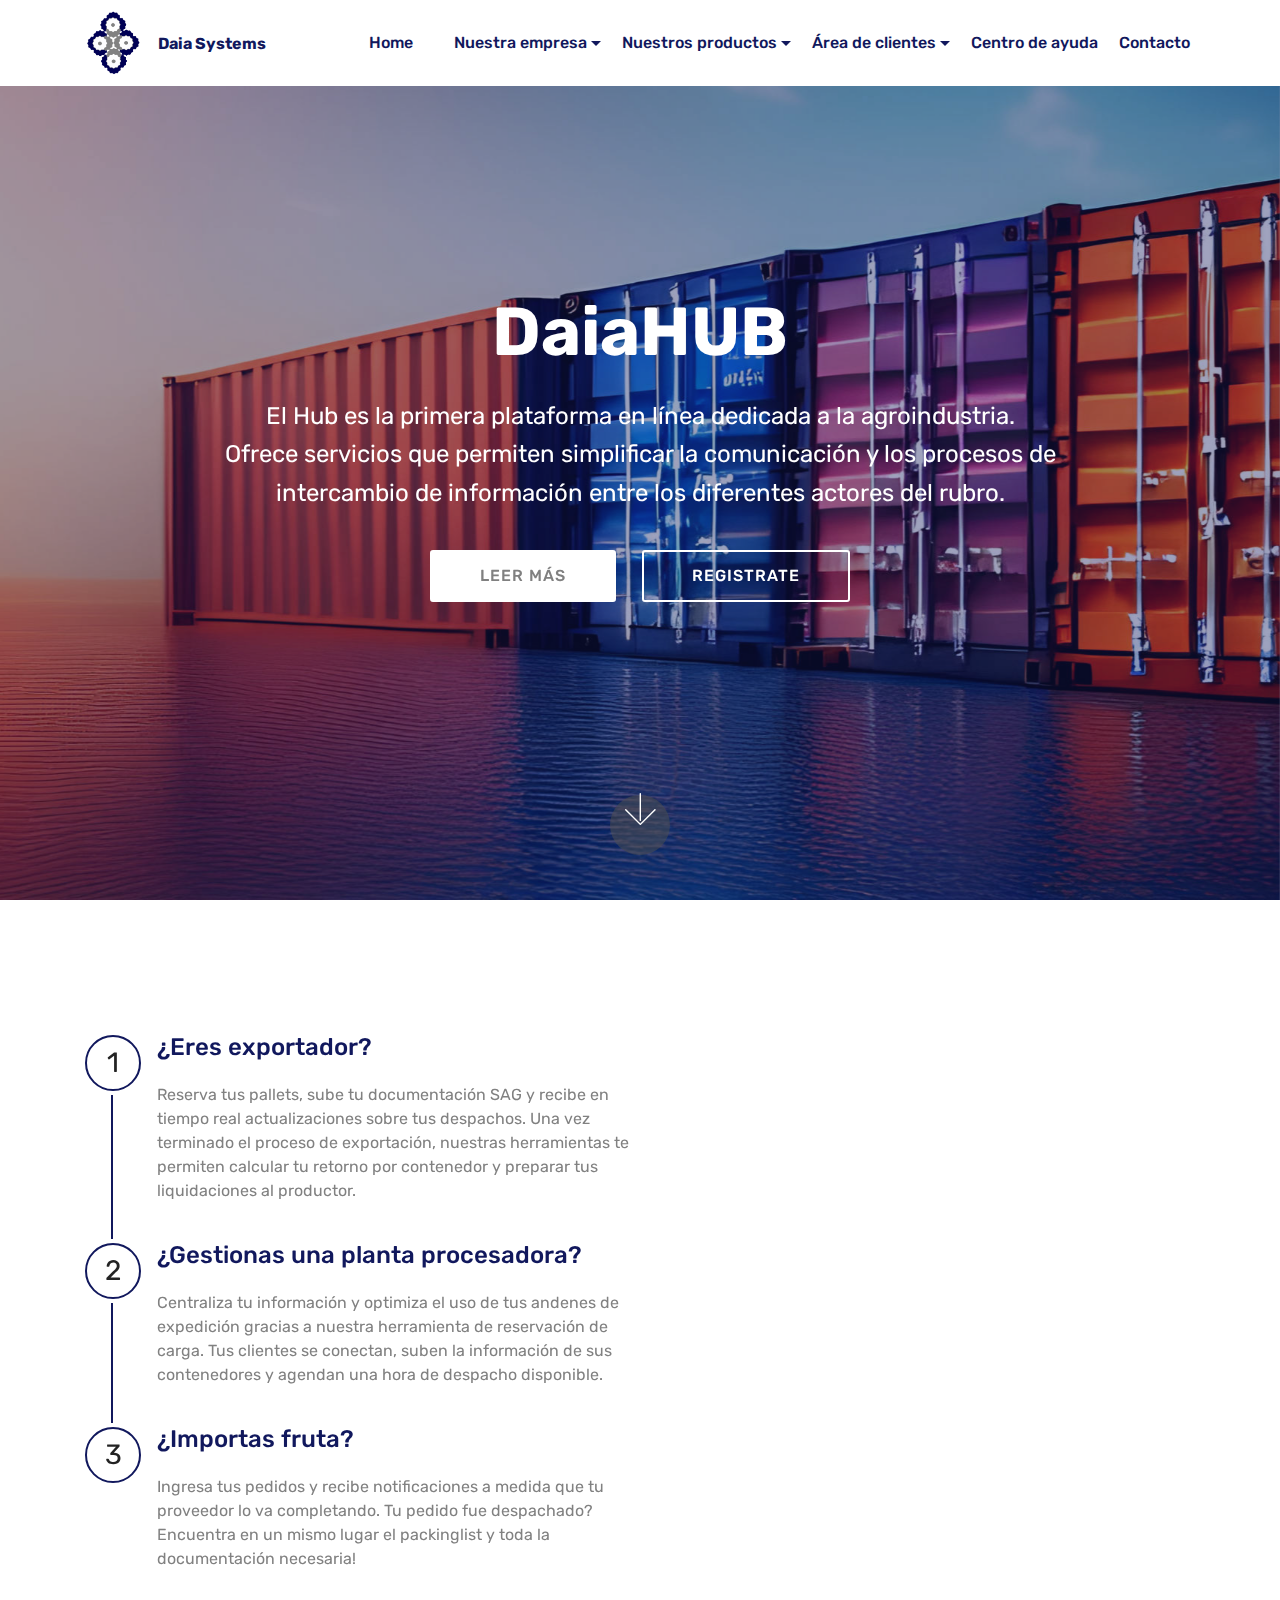
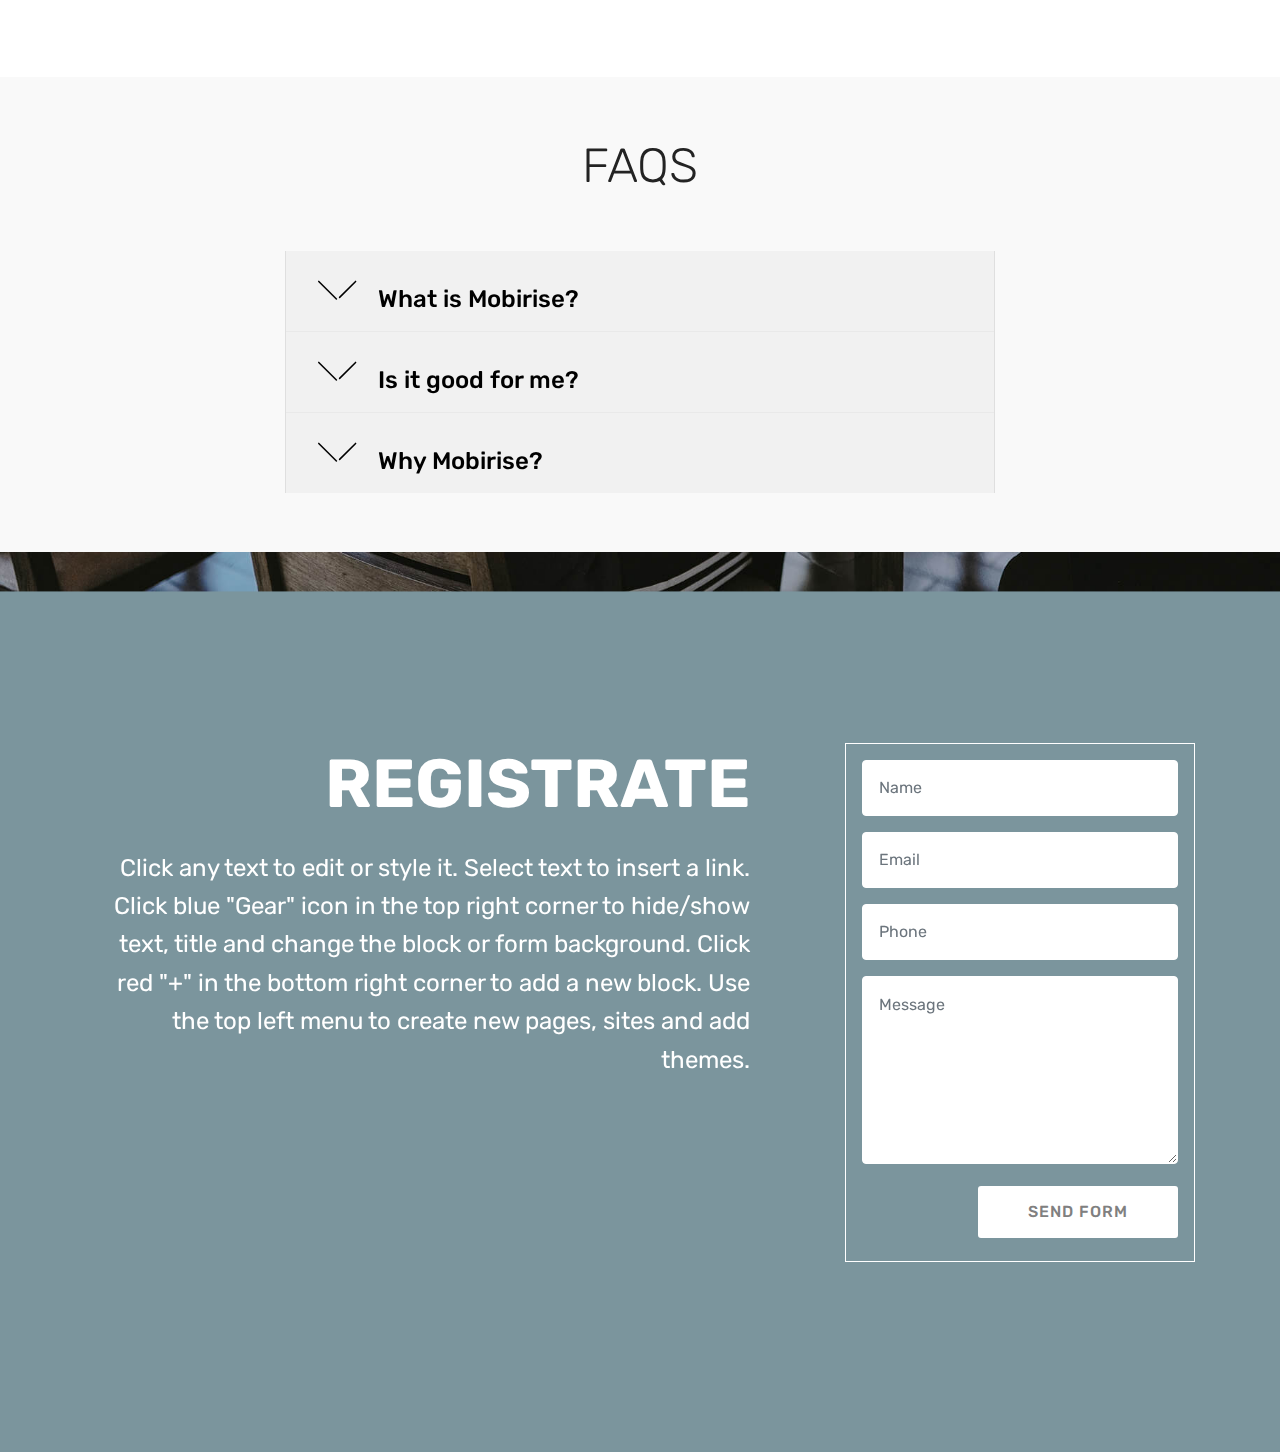
==== commit c4a2cc94: "se me olvido" ====
--- a/page1.html
+++ b/page1.html
@@ -53,7 +53,7 @@
                     <a class="nav-link link text-success display-4" href="index.html#top">
                         
                         <br>Home<br><br></a>
-                </li><li class="nav-item"><a class="nav-link link text-success display-4" href="index.html#top">
+                </li><li class="nav-item"><a class="nav-link link text-success display-4" href="index.html">
                         
                         <br><br><br></a></li><li class="nav-item dropdown"><a class="nav-link link dropdown-toggle text-success display-4" href="index.html#services2-7" data-toggle="dropdown-submenu" aria-expanded="false">
                         
